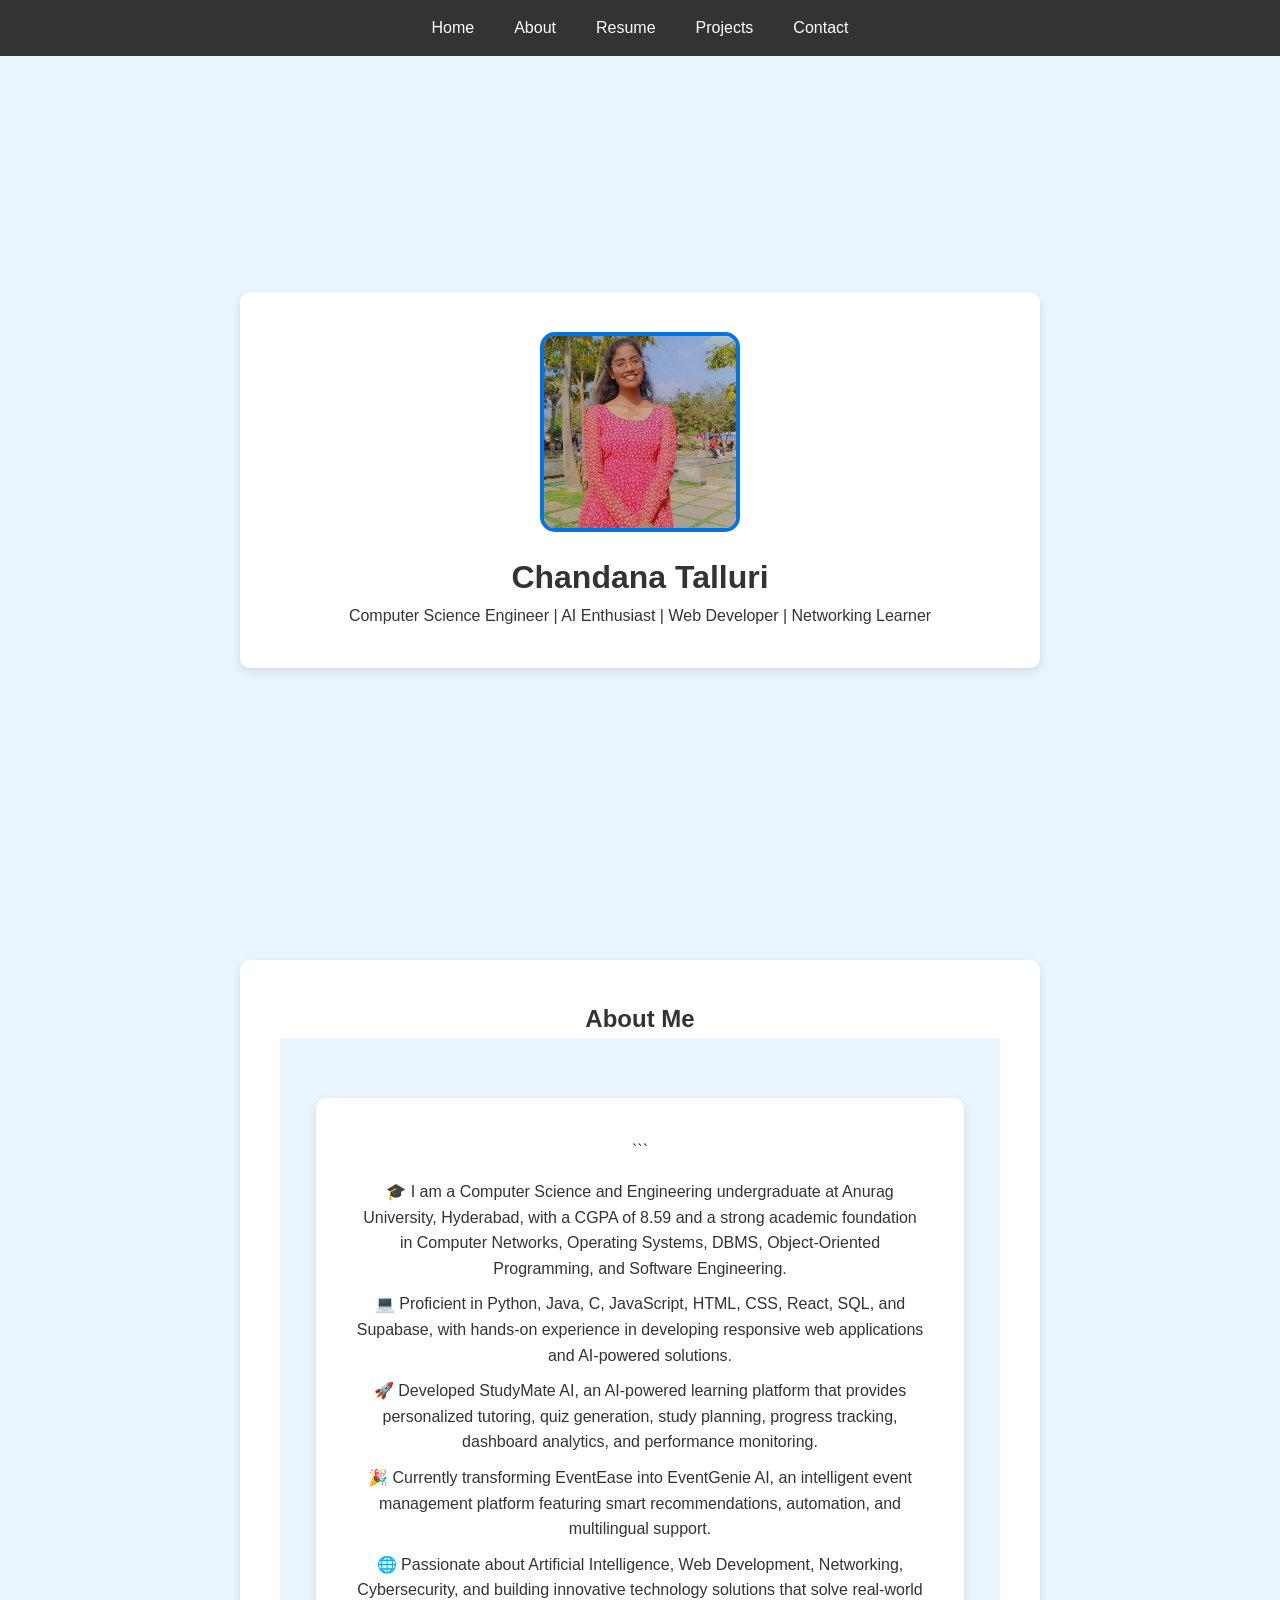
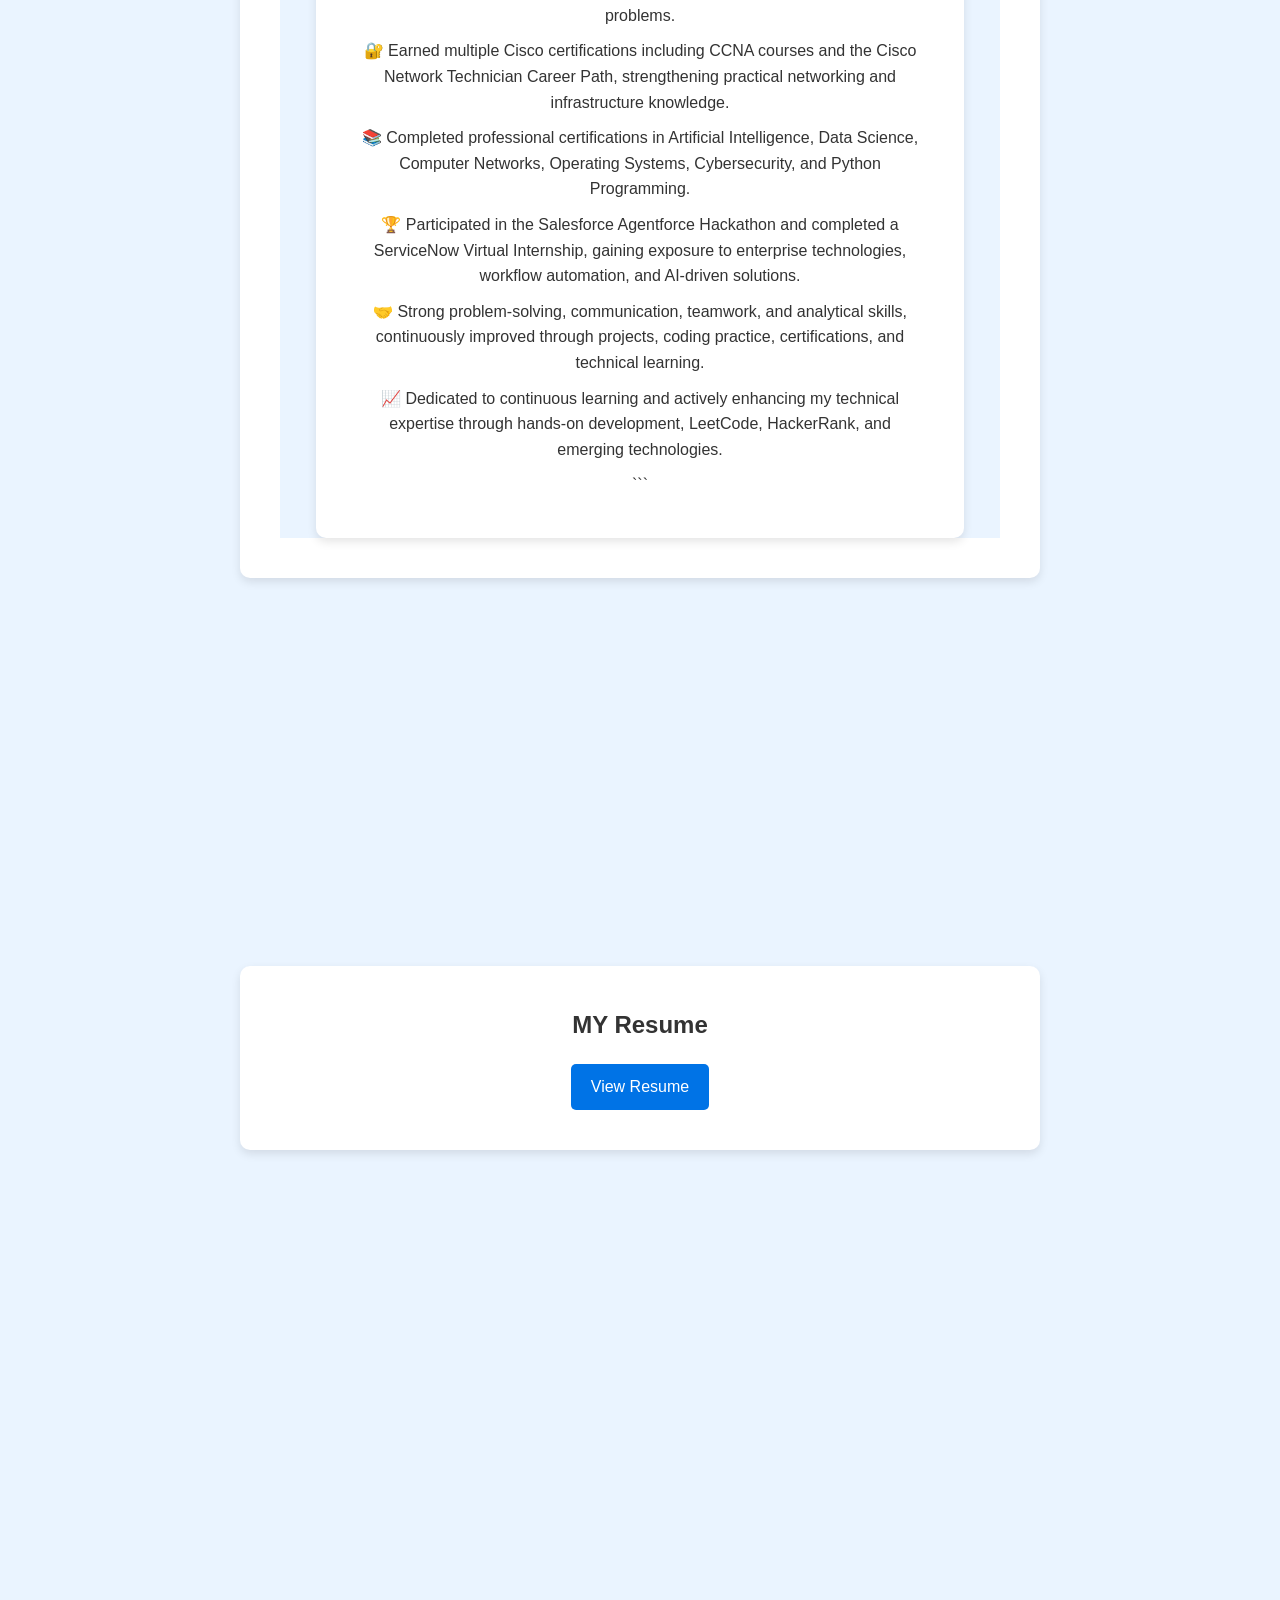
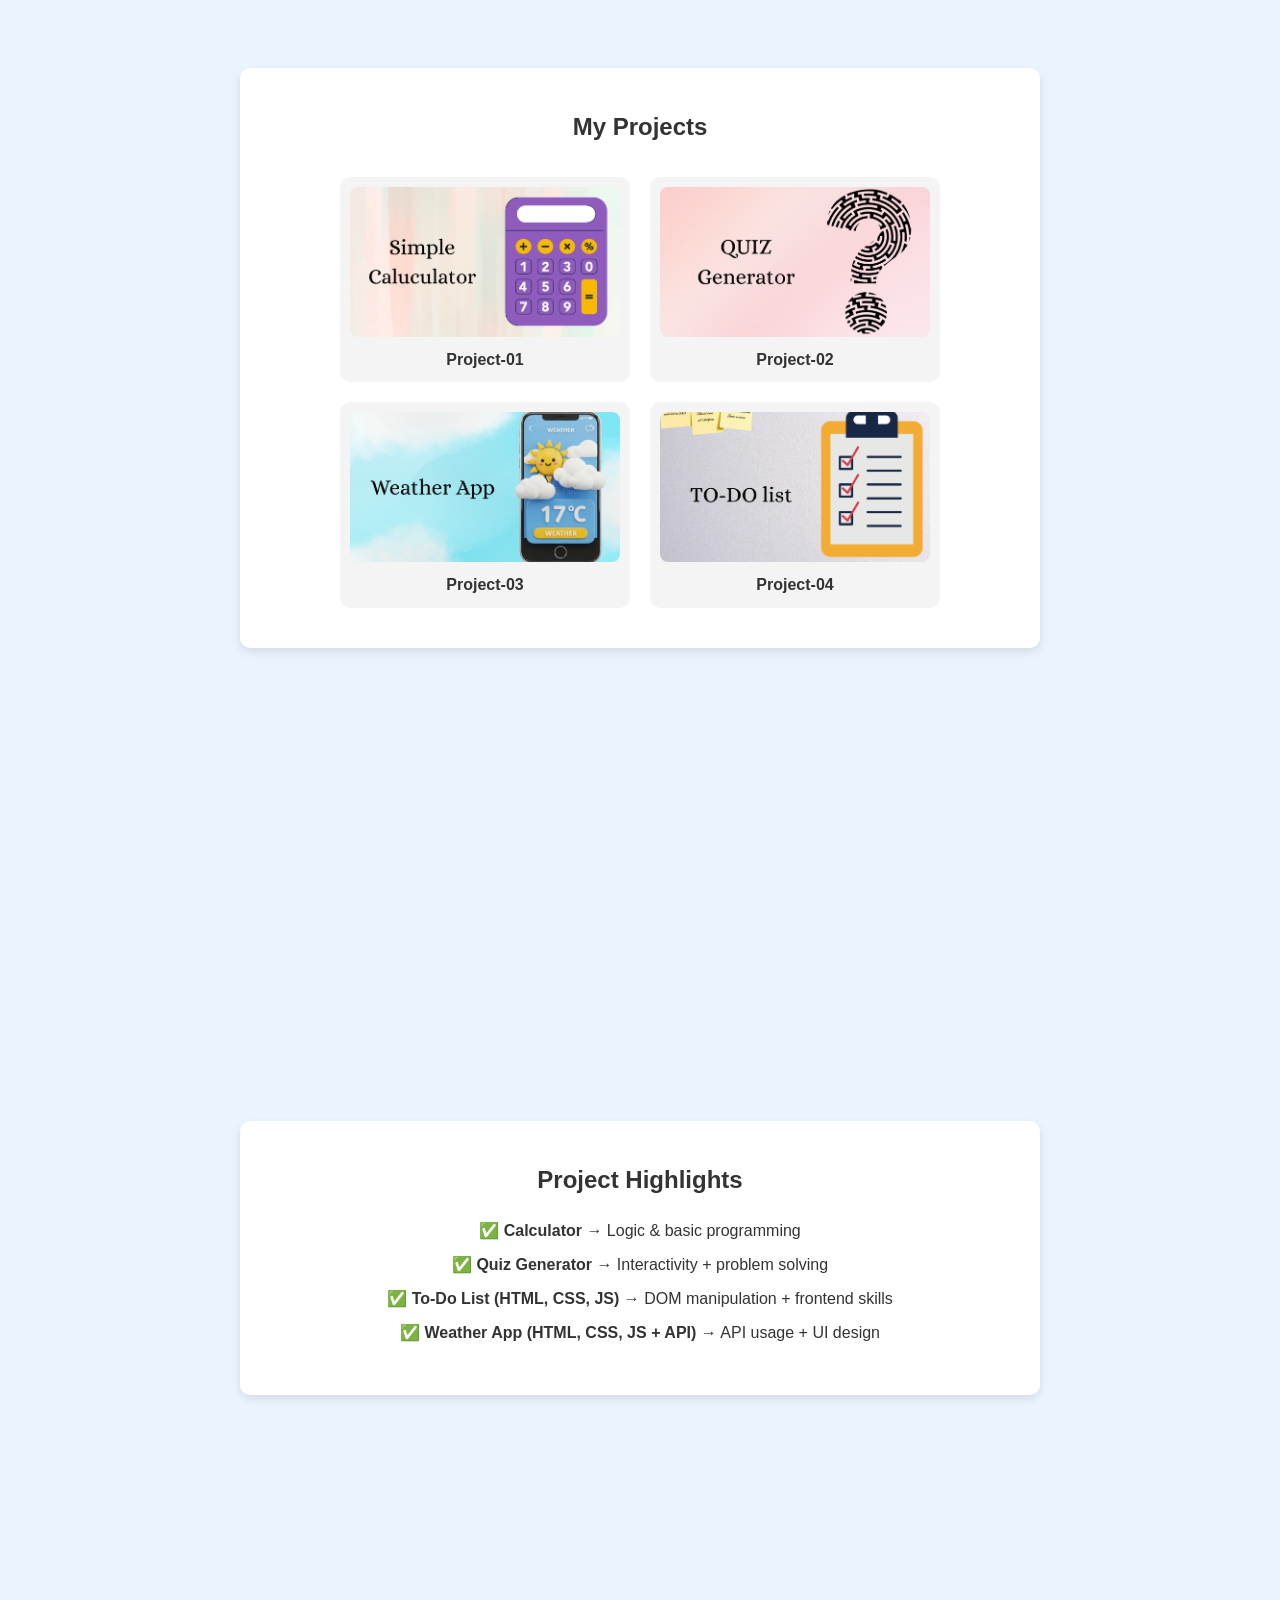
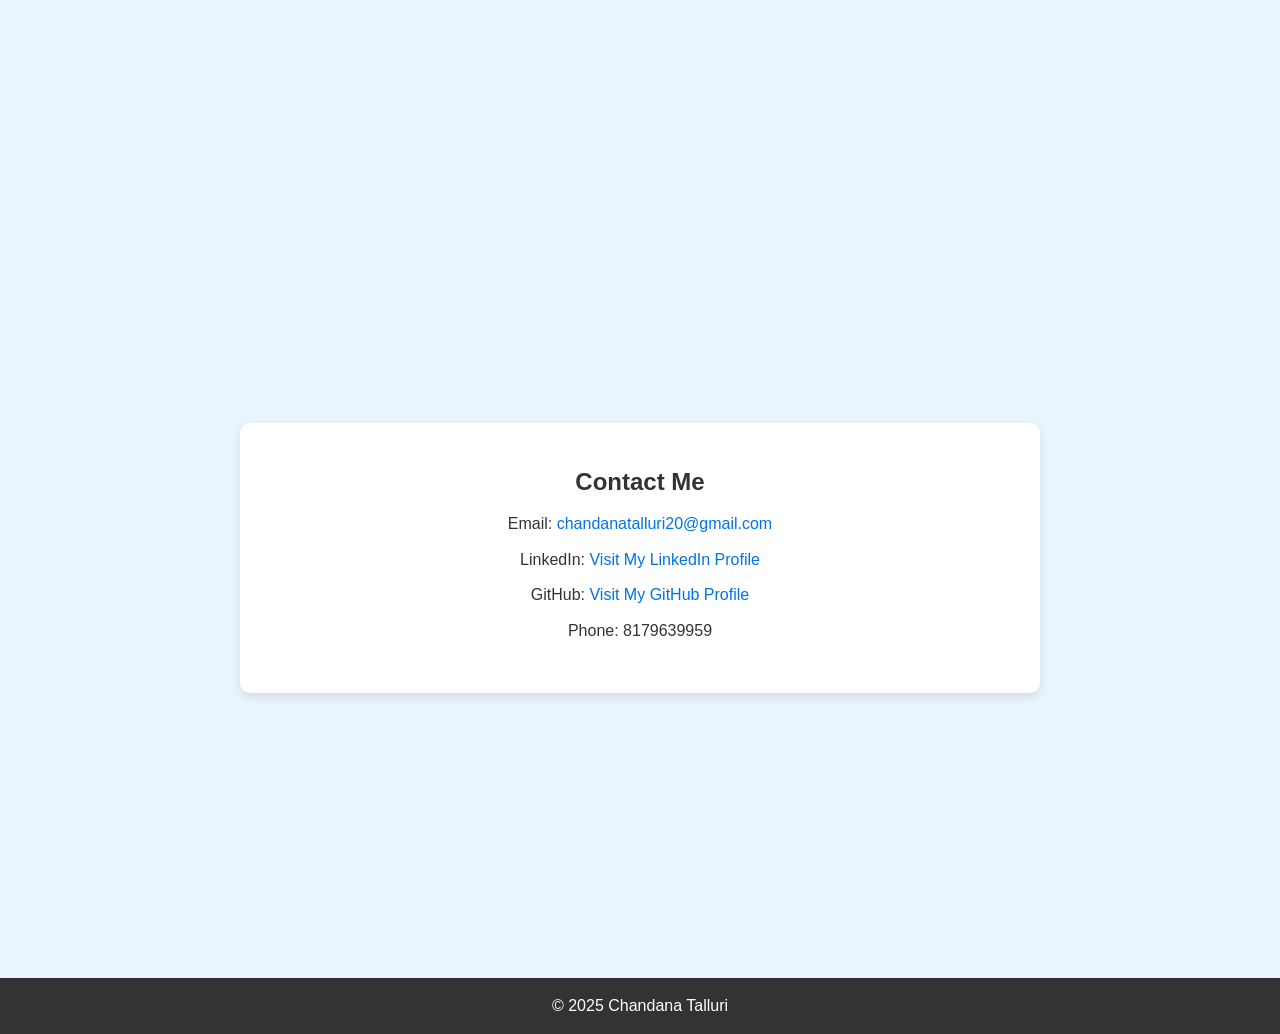
==== index.html @ d4fcab2a "Initial portfolio upload" ====
<!DOCTYPE html>
<html lang="en">
<head>
  <meta charset="UTF-8">
  <meta name="viewport" content="width=device-width, initial-scale=1.0">
  <title>Chandana Talluri - Portfolio</title>
  <link rel="stylesheet" href="style.css">
</head>
<body>

  <!-- NAVIGATION BAR -->
  <nav class="navbar">
    <ul>
      <li><a href="#home">Home</a></li>
      <li><a href="#about">About</a></li>
      <li><a href="#resume">Resume</a></li>
      <li><a href="#projects">Projects</a></li>
      <li><a href="#contact">Contact</a></li>
    </ul>
  </nav>

  <!-- HOME SECTION -->
  <section id="home" class="section home">
    <div class="content-box">
      <div class="photo-box">
        <img src="assets/my profile.jpeg" alt="Chandana Talluri">
      </div>
      <h1 class="name">Chandana Talluri</h1>

<p class="tagline">
Computer Science Engineer | AI Enthusiast | Web Developer | Networking Learner
</p>
    </div>
  </section>

  <!-- ABOUT SECTION -->
  <section id="about" class="section about">
    <div class="content-box">
      <h2>About Me</h2>
      <!-- ABOUT SECTION -->

<section id="about" class="section about">
  <div class="content-box">
    

```
<ul>
  <li>🎓 I am a Computer Science and Engineering undergraduate at Anurag University, Hyderabad, with a CGPA of 8.59 and a strong academic foundation in Computer Networks, Operating Systems, DBMS, Object-Oriented Programming, and Software Engineering.</li>

  <li>💻 Proficient in Python, Java, C, JavaScript, HTML, CSS, React, SQL, and Supabase, with hands-on experience in developing responsive web applications and AI-powered solutions.</li>

  <li>🚀 Developed StudyMate AI, an AI-powered learning platform that provides personalized tutoring, quiz generation, study planning, progress tracking, dashboard analytics, and performance monitoring.</li>

  <li>🎉 Currently transforming EventEase into EventGenie AI, an intelligent event management platform featuring smart recommendations, automation, and multilingual support.</li>

  <li>🌐 Passionate about Artificial Intelligence, Web Development, Networking, Cybersecurity, and building innovative technology solutions that solve real-world problems.</li>

  <li>🔐 Earned multiple Cisco certifications including CCNA courses and the Cisco Network Technician Career Path, strengthening practical networking and infrastructure knowledge.</li>

  <li>📚 Completed professional certifications in Artificial Intelligence, Data Science, Computer Networks, Operating Systems, Cybersecurity, and Python Programming.</li>

  <li>🏆 Participated in the Salesforce Agentforce Hackathon and completed a ServiceNow Virtual Internship, gaining exposure to enterprise technologies, workflow automation, and AI-driven solutions.</li>

  <li>🤝 Strong problem-solving, communication, teamwork, and analytical skills, continuously improved through projects, coding practice, certifications, and technical learning.</li>

  <li>📈 Dedicated to continuous learning and actively enhancing my technical expertise through hands-on development, LeetCode, HackerRank, and emerging technologies.</li>
</ul>
```

  </div>
</section>

    </div>
  </section>

  <!-- RESUME SECTION -->
  <section id="resume" class="section resume">
    <div class="content-box">
      <h2> MY Resume</h2>
      <a href="/Talluri_Chandana_Resume.pdf.pdf" class="resume-btn" target="_blank">View Resume</a>
    </div>
  </section>

<section id="projects" class="section projects">
  <div class="content-box">
    <h2>My Projects</h2> <!-- Added heading --> 
<div class="project-grid">
  <a href="/project 1/" class="project-box" target="_blank">
    <img src="assets/SIMPLE Caluculator (1).png" alt="Project 1">
    <span class="project-title">Project-01</span>
  </a>

  <a href="/project2/quiz.html" class="project-box" target="_blank">
    <img src="assets/QUIZ Generator (1).png" alt="Project 2">
    <span class="project-title">Project-02</span>
  </a>

  <a href="/project 3/" class="project-box" target="_blank">
    <img src="assets/Weather App (1).png" alt="Project 3">
    <span class="project-title">Project-03</span>
  </a>

  <a href="/project 4/" class="project-box" target="_blank">
    <img src="assets/to do app 1.png" alt="Project 4">
    <span class="project-title">Project-04</span>
  </a>
</div>
  </div>
</section>

<!-- PROJECTS INFO / HIGHLIGHTS SECTION -->
<section id="projects-info" class="section projects-info">
  <div class="content-box">
    <h2>Project Highlights</h2>
    <ul class="projects-info-list">
      <li>✅ <strong>Calculator</strong> → Logic & basic programming</li>
      <li>✅ <strong>Quiz Generator</strong> → Interactivity + problem solving</li>
      <li>✅ <strong>To-Do List (HTML, CSS, JS)</strong> → DOM manipulation + frontend skills</li>
      <li>✅ <strong>Weather App (HTML, CSS, JS + API)</strong> → API usage + UI design</li>
    </ul>
  </div>
</section>

  <!-- CONTACT SECTION -->
  <section id="contact" class="section contact">
    <div class="content-box">
      <h2>Contact Me</h2>
      <p>Email: <a href="mailto:chandanatalluri20@gmail.com">chandanatalluri20@gmail.com</a></p>
      <p>
LinkedIn:
<a href="https://www.linkedin.com/in/talluri-chandana-0905ba314" target="_blank">
Visit My LinkedIn Profile
</a>
</p>

<p>
GitHub:
<a href="https://github.com/chandanatalluri20-blip" target="_blank">
Visit My GitHub Profile
</a>
</p>
<p>Phone: 8179639959</p>
    </div>
  </section>

  <!-- FOOTER -->
  <footer class="footer">
    <p>&copy; 2025 Chandana Talluri</p>
  </footer>

</body>
</html>
---- style.css ----
/* General reset */
* {
  margin: 0;
  padding: 0;
  box-sizing: border-box;
}

body {
  font-family: Arial, sans-serif;
  line-height: 1.6;
  background-color: #eaf4ff;
  color: #333;
  scroll-behavior: smooth;
}

/* NAVIGATION BAR */
.navbar {
  position: fixed;
  top: 0;
  width: 100%;
  background: #333;
  z-index: 1000;
}

.navbar ul {
  list-style: none;
  display: flex;
  justify-content: center;
}

.navbar li {
  margin: 0;
}

.navbar a {
  display: block;
  padding: 15px 20px;
  text-decoration: none;
  color: white;
}

.navbar a:hover {
  background: #0073e6;
}

/* SECTIONS */
.section {
  min-height: 100vh;
  display: flex;
  justify-content: center;
  align-items: center;
  padding-top: 60px;
  background: #eaf4ff;
}

/* Content boxes for each section */
.content-box {
  background: white;
  padding: 40px;
  border-radius: 10px;
  box-shadow: 0 4px 10px rgba(0,0,0,0.1);
  text-align: center;
  max-width: 800px;
  width: 90%;
  margin: 0 auto;
}

/* HOME */
.home {
  background: #eaf4ff;
}

.photo-box {
  width: 200px;
  height: 200px;
  overflow: hidden;
  border-radius: 15px;
  border: 4px solid #0073e6;
  margin: 0 auto 20px auto;
}

.photo-box img {
  width: 100%;
  height: 100%;
  object-fit: cover;
}

.name {
  font-size: 2em;
  font-weight: bold;
}

/* ABOUT */
.about ul {
  list-style: none;
  margin-top: 15px;
}

.about li {
  margin: 10px 0;
}

/* RESUME */
.resume-btn {
  display: inline-block;
  padding: 10px 20px;
  background: #0073e6;
  color: white;
  text-decoration: none;
  border-radius: 5px;
  margin-top: 20px;
}

.resume-btn:hover {
  background: #005bb5;
}

/* PROJECTS */
.project-grid {
  display: grid;
  grid-template-columns: repeat(2, 1fr);
  gap: 20px;
  width: 100%;
  max-width: 600px;
  margin: 30px auto 0 auto;
}

.project-box {
  display: flex;
  flex-direction: column;
  align-items: center;
  justify-content: center;
  text-decoration: none;
  background: #f4f4f4;
  border-radius: 10px;
  padding: 10px;
  transition: transform 0.2s;
}

.project-box:hover {
  transform: translateY(-5px);
}

.project-box img {
  width: 100%;
  height: 150px;
  object-fit: cover;
  border-radius: 8px;
  margin-bottom: 10px;
}

.project-title {
  font-size: 16px;
  color: #333;
  font-weight: bold;
  text-align: center;
}

.projects-info {
  background: #eaf4ff;
}

.projects-info-list {
  list-style: none;
  padding: 0;
  margin-top: 20px;
  text-align: center;
}

.projects-info-list li {
  margin: 10px 0;
  font-size: 16px;
  line-height: 1.5;
}

/* CONTACT */
.contact p {
  margin: 10px 0;
}

.contact a {
  color: #0073e6;
  text-decoration: none;
}

.contact a:hover {
  text-decoration: underline;
}

/* FOOTER */
.footer {
  background: #333;
  color: white;
  text-align: center;
  padding: 15px 0;
}
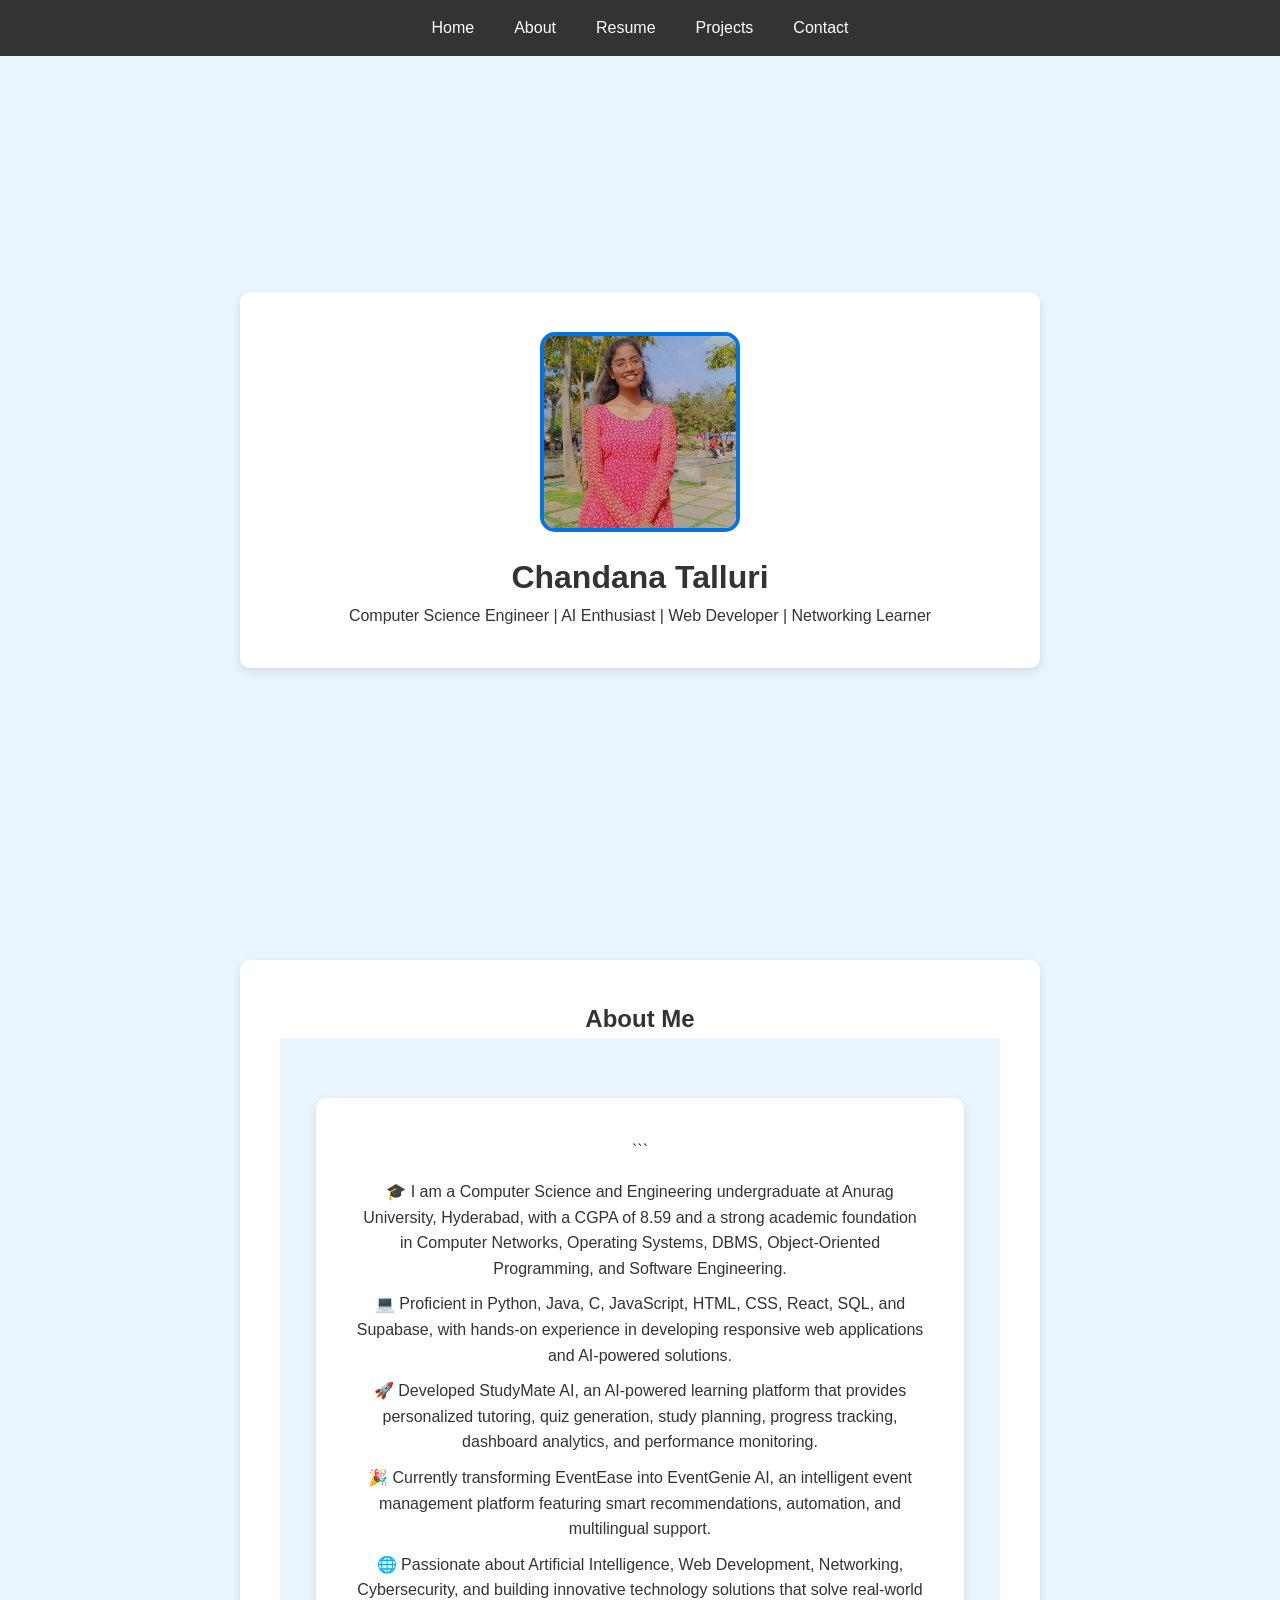
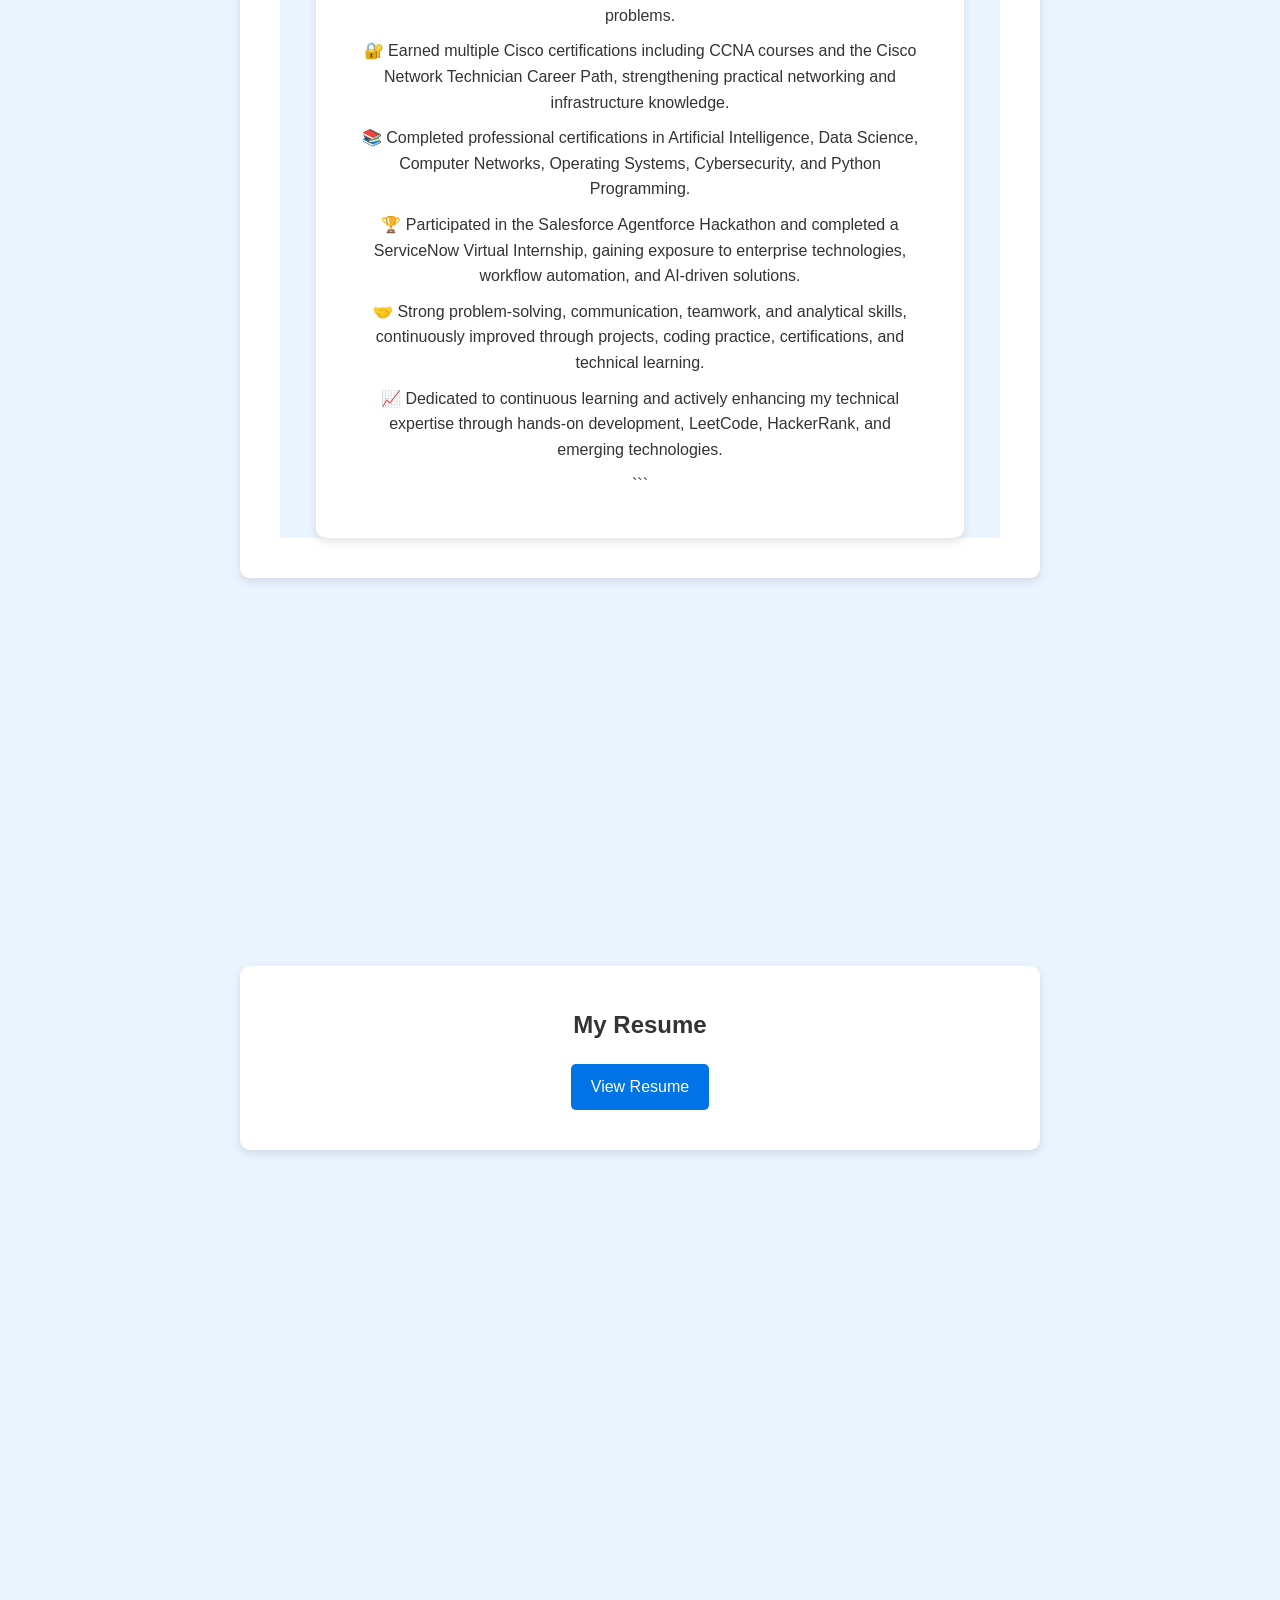
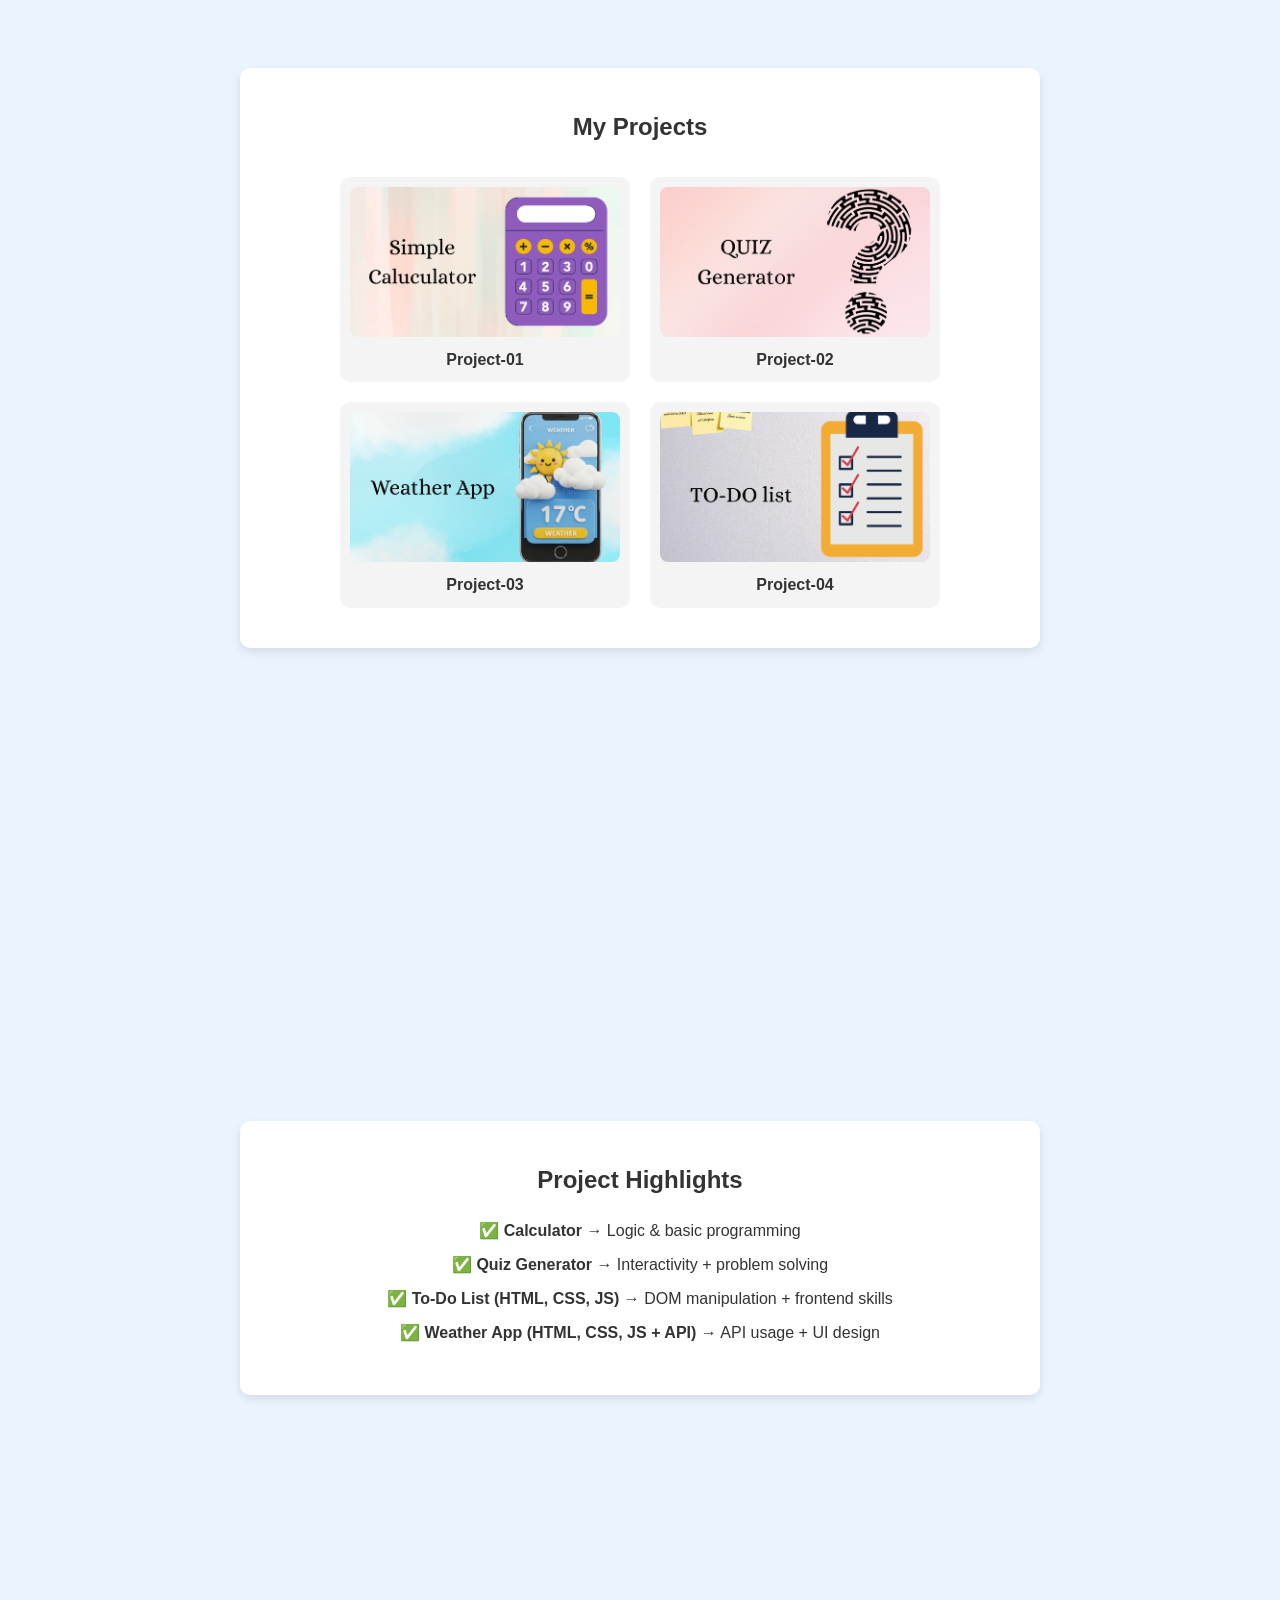
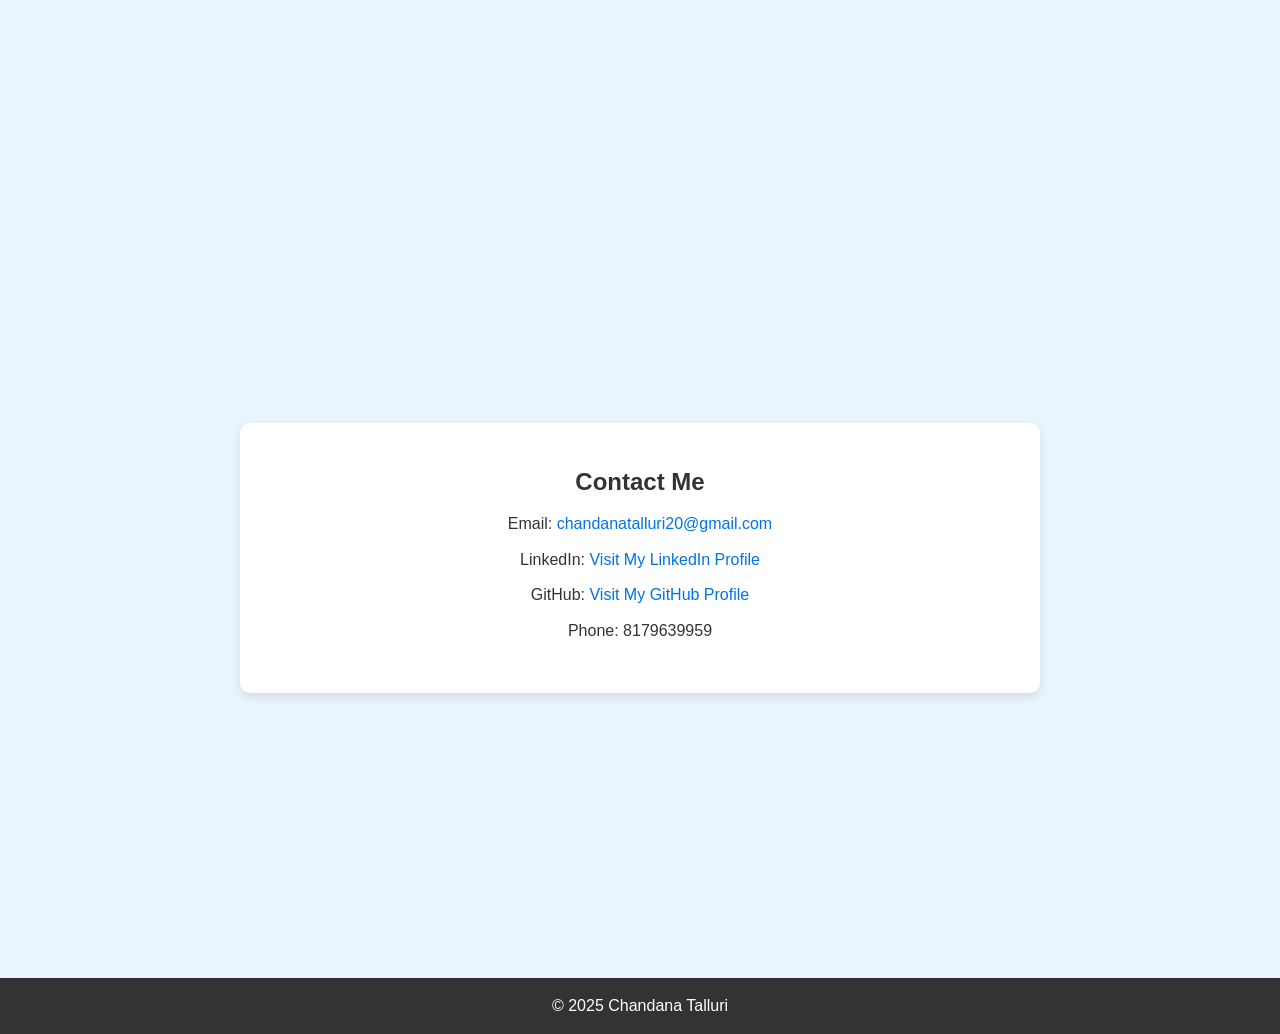
==== commit 19310628: "Fixed resume link" ====
--- a/index.html
+++ b/index.html
@@ -75,11 +75,15 @@
 
   <!-- RESUME SECTION -->
   <section id="resume" class="section resume">
-    <div class="content-box">
-      <h2> MY Resume</h2>
-      <a href="/Talluri_Chandana_Resume.pdf.pdf" class="resume-btn" target="_blank">View Resume</a>
-    </div>
-  </section>
+  <div class="content-box">
+    <h2>My Resume</h2>
+    <a href="assets/Talluri_Chandana_Resume.pdf.pdf"
+       class="resume-btn"
+       target="_blank">
+       View Resume
+    </a>
+  </div>
+</section>
 
 <section id="projects" class="section projects">
   <div class="content-box">
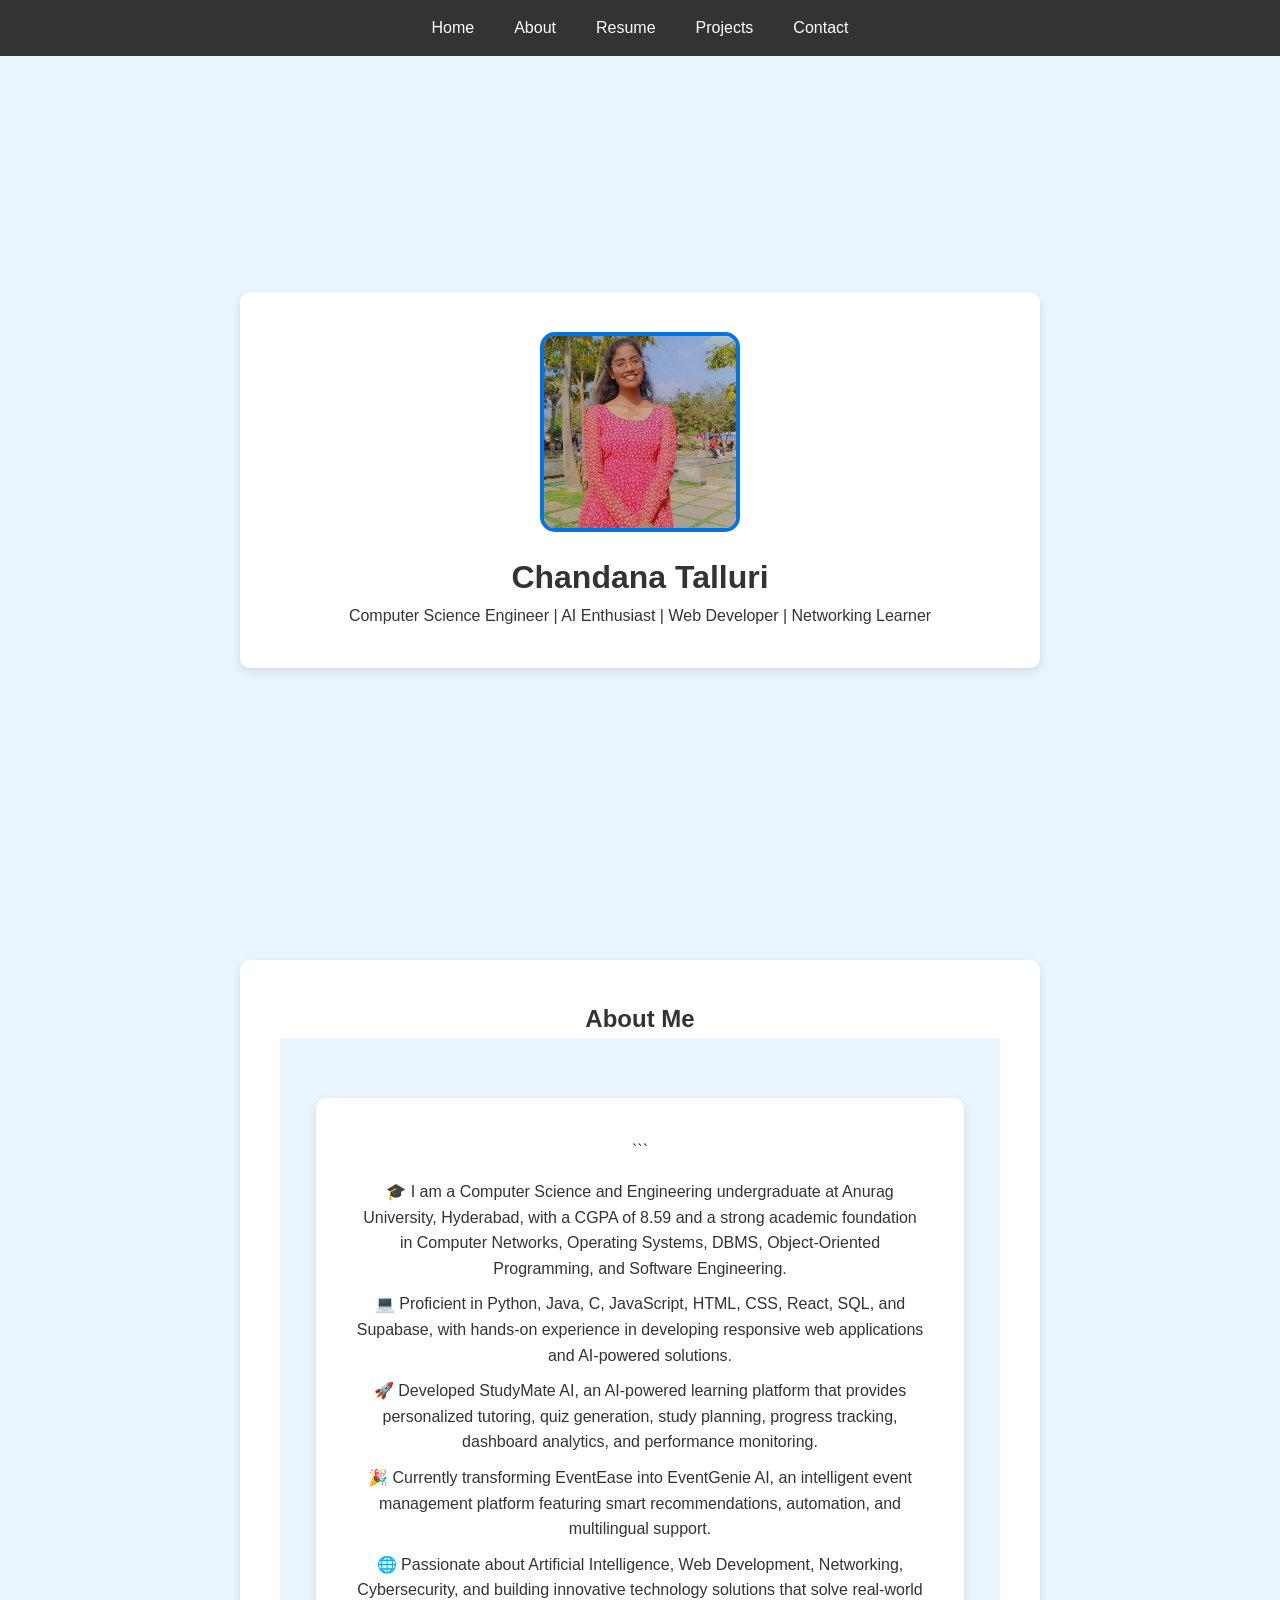
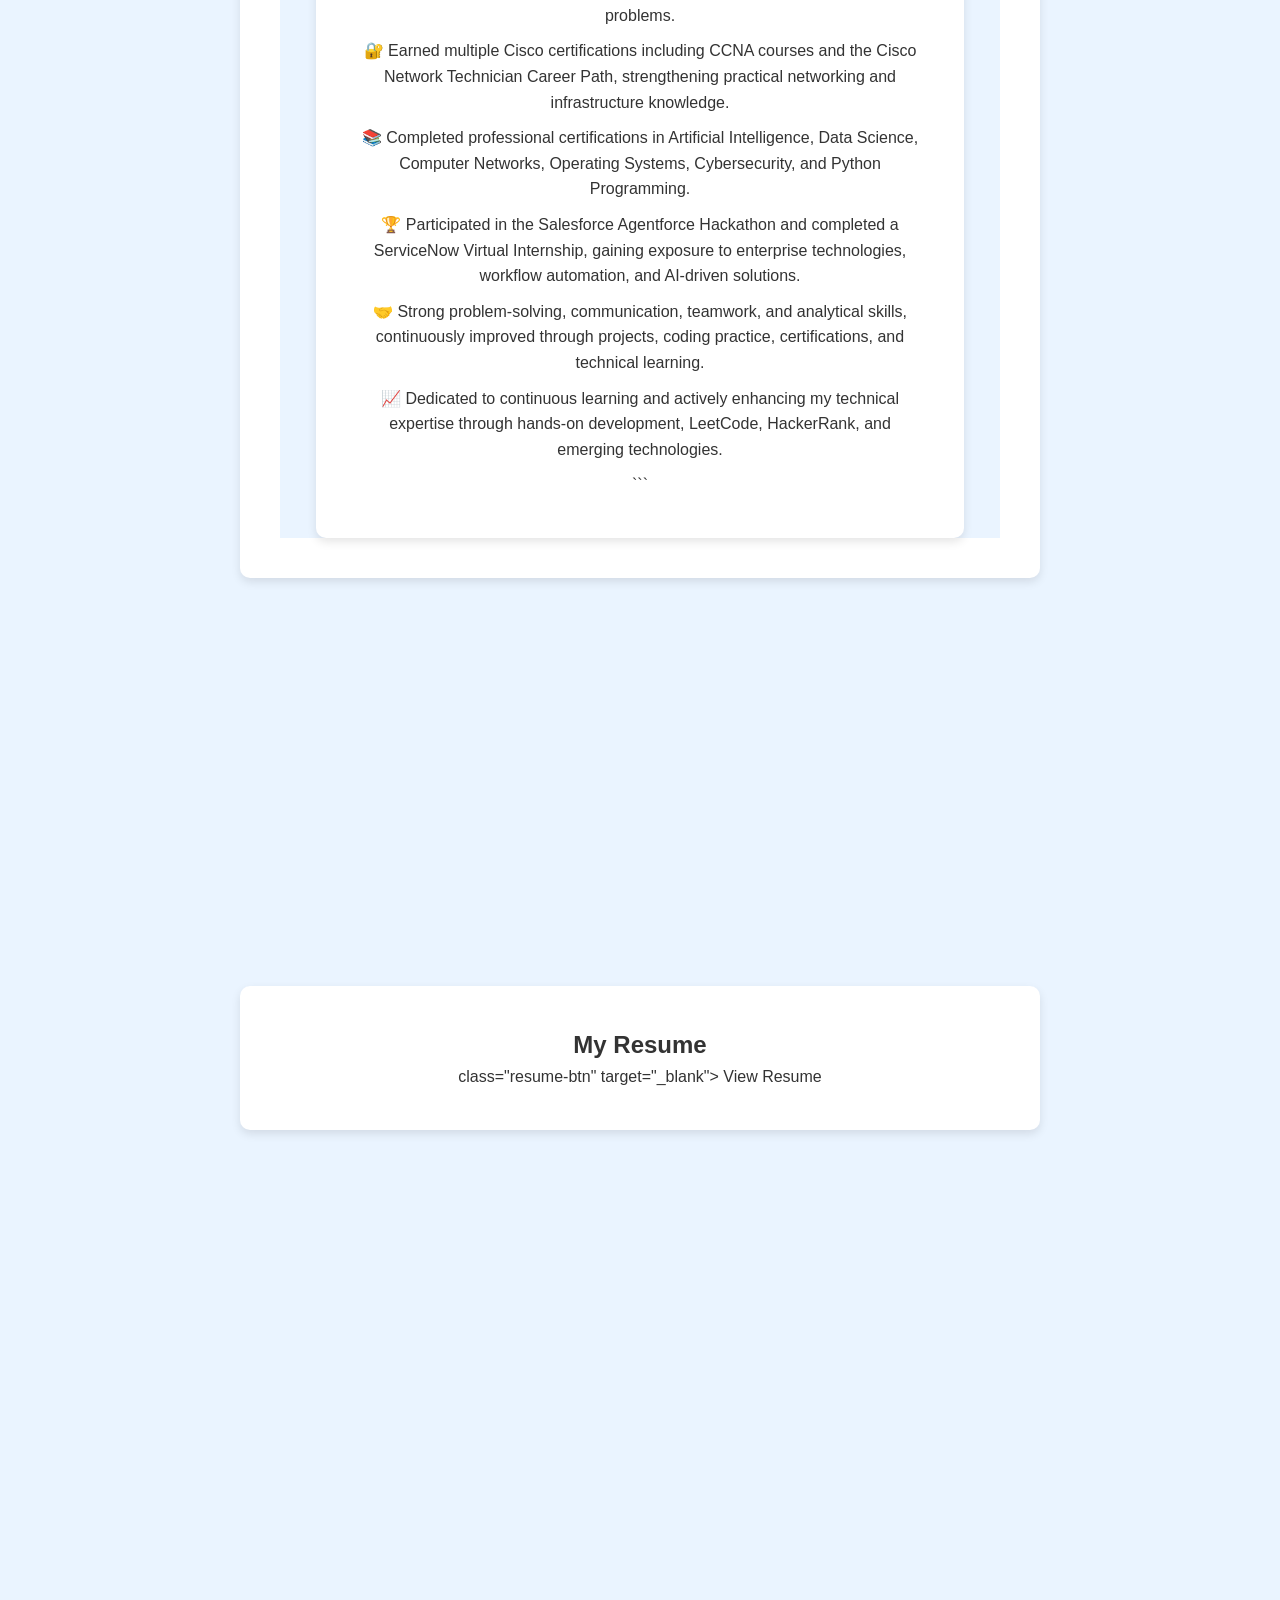
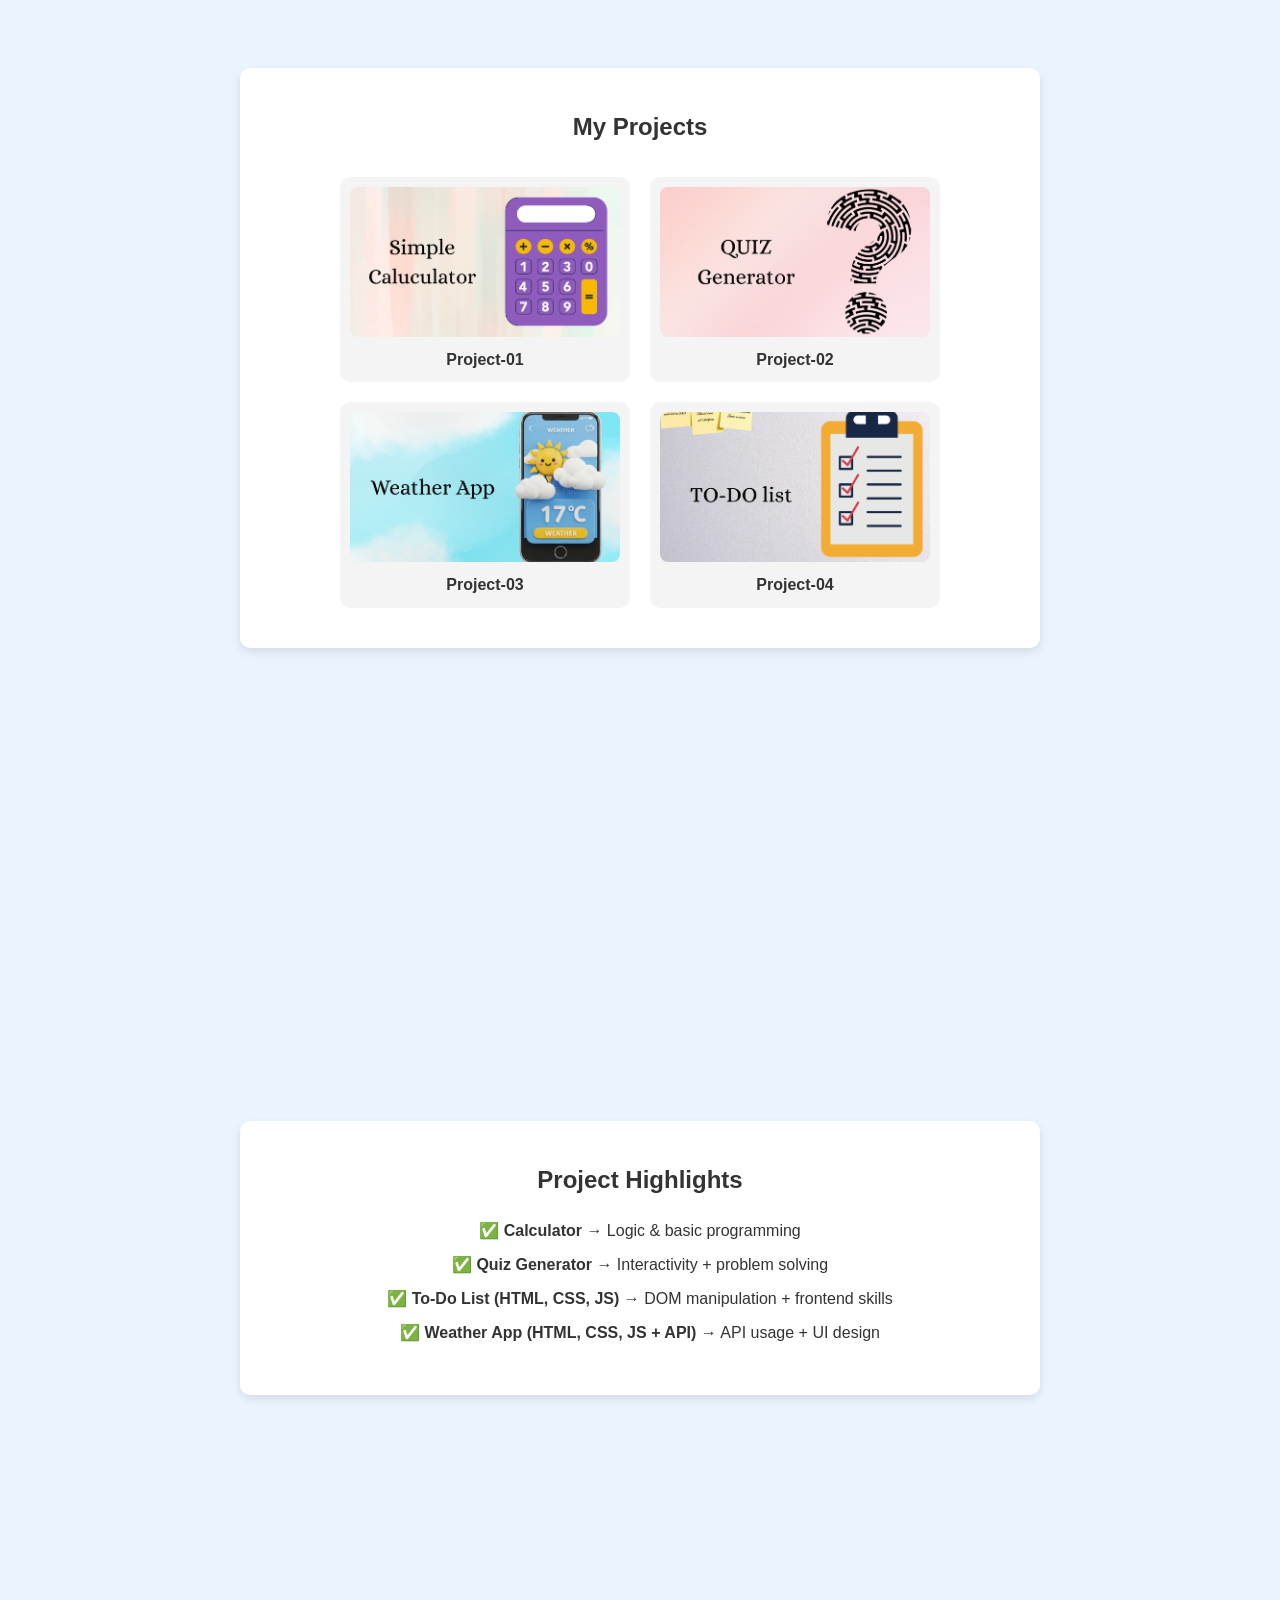
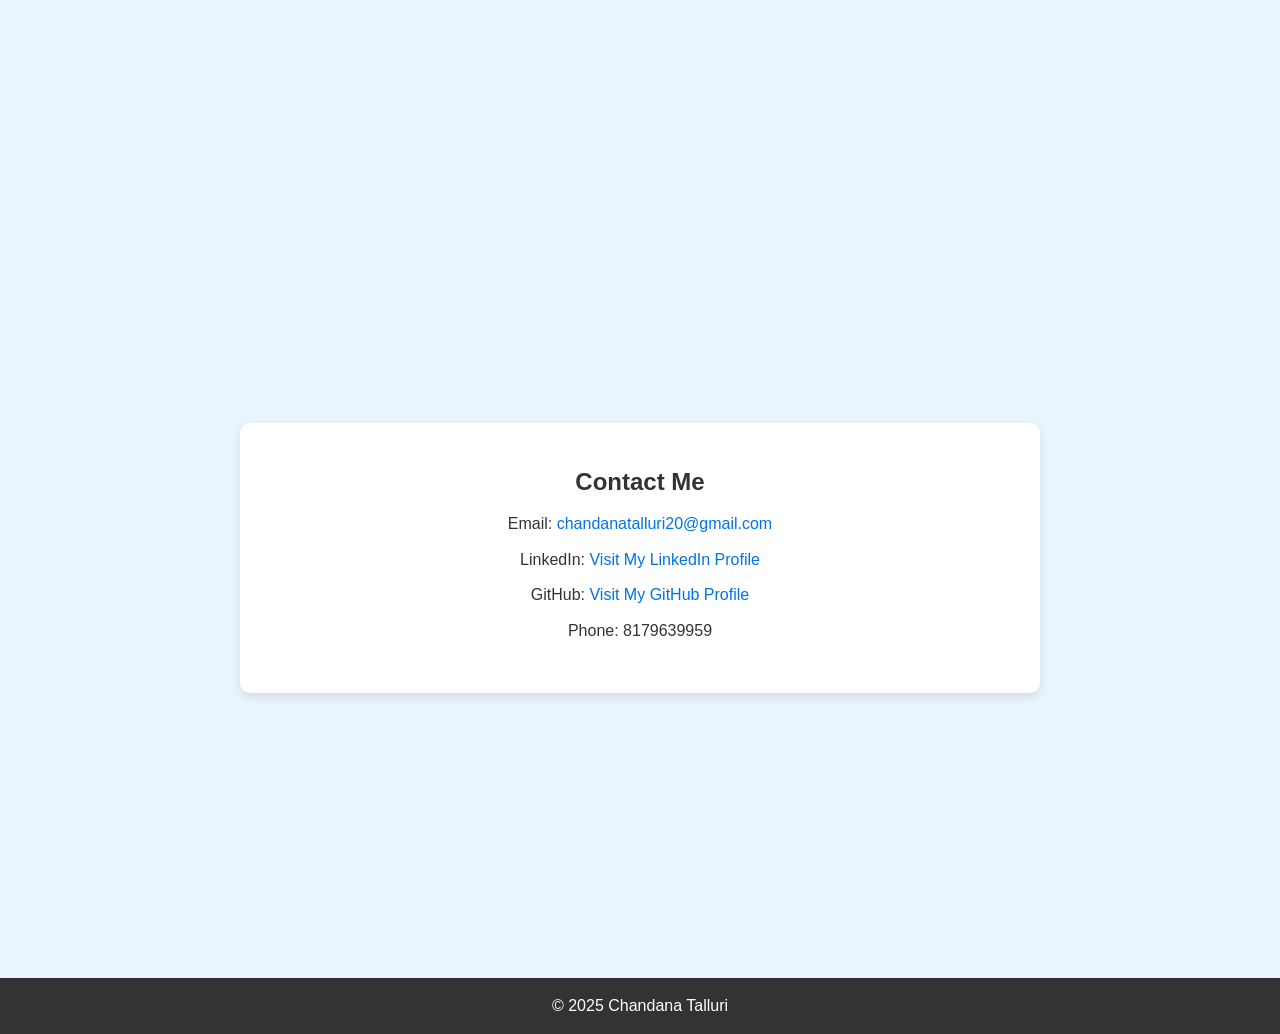
==== commit de0a0dfa: "Fixed resume link" ====
--- a/index.html
+++ b/index.html
@@ -77,7 +77,7 @@
   <section id="resume" class="section resume">
   <div class="content-box">
     <h2>My Resume</h2>
-    <a href="assets/Talluri_Chandana_Resume.pdf.pdf"
+   <a href="assets/Talluri_Chandana_Resume.pdf" target="_blank"></a>
        class="resume-btn"
        target="_blank">
        View Resume
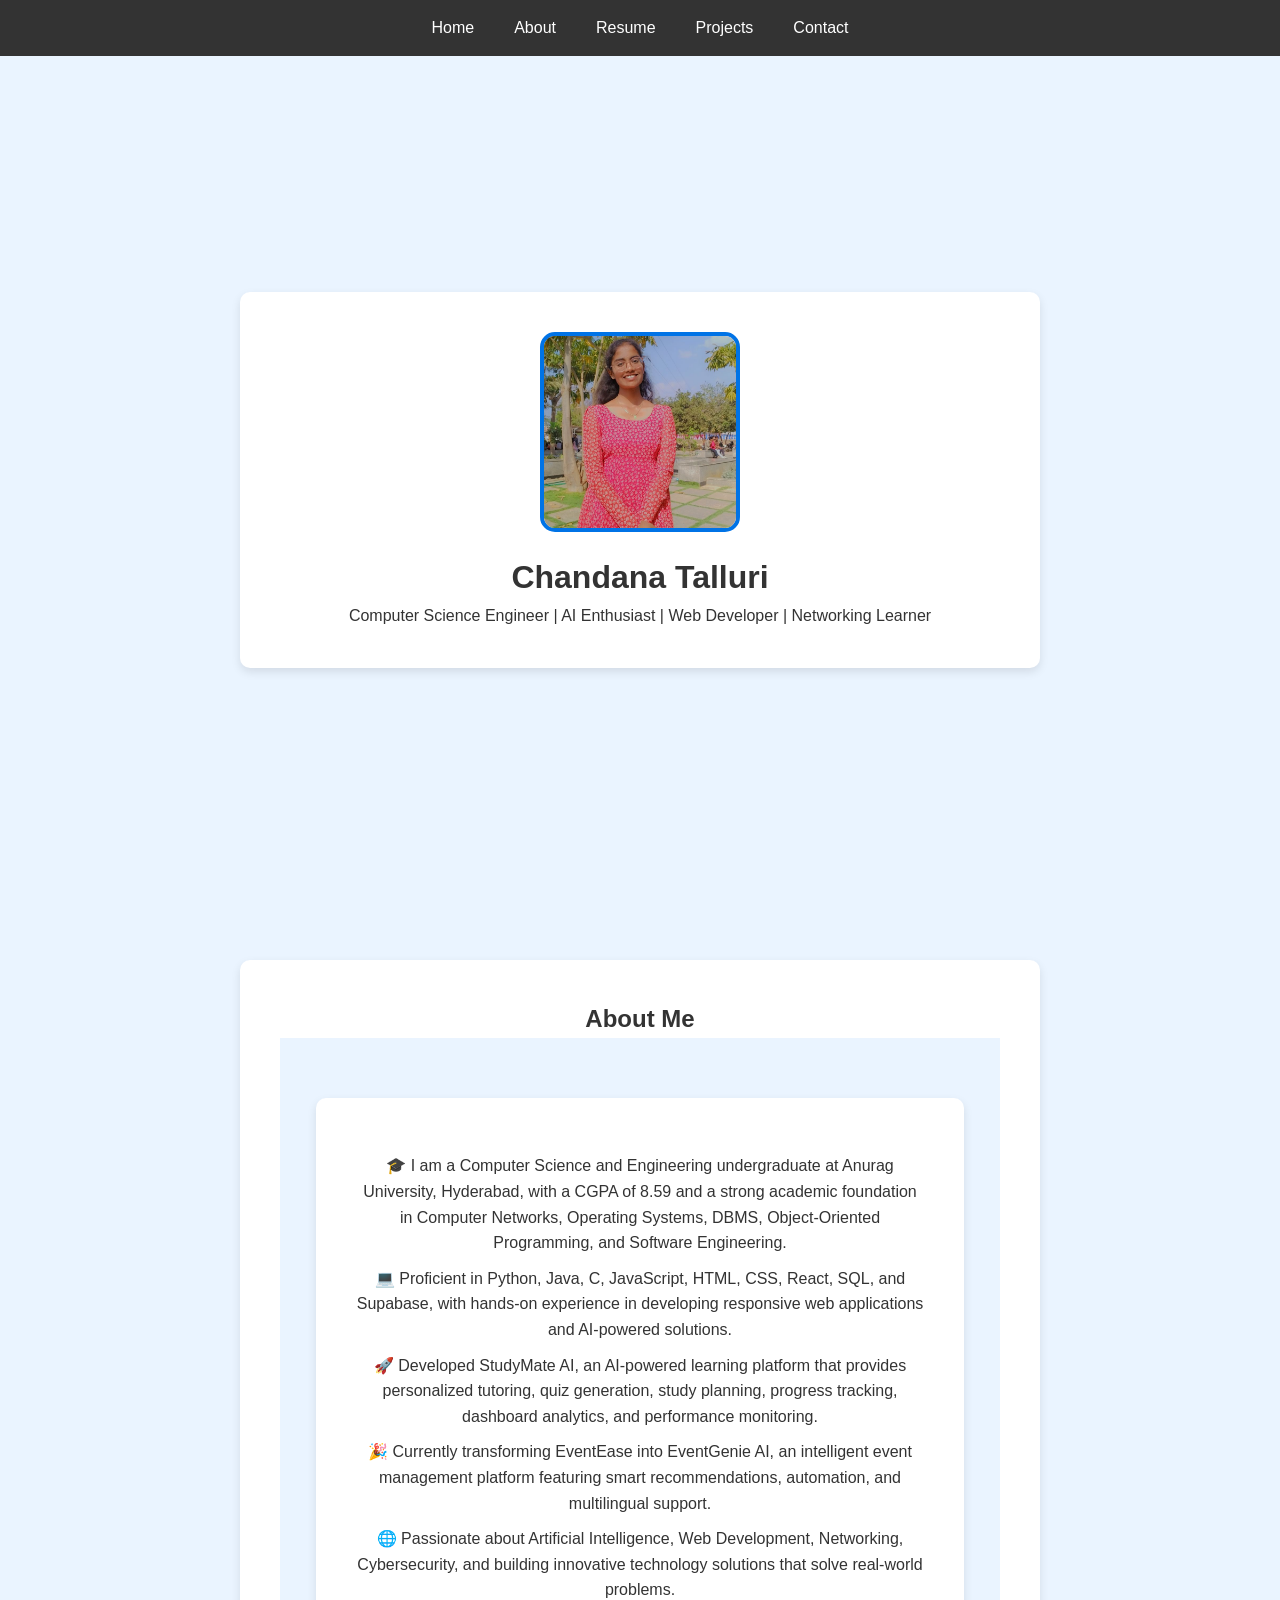
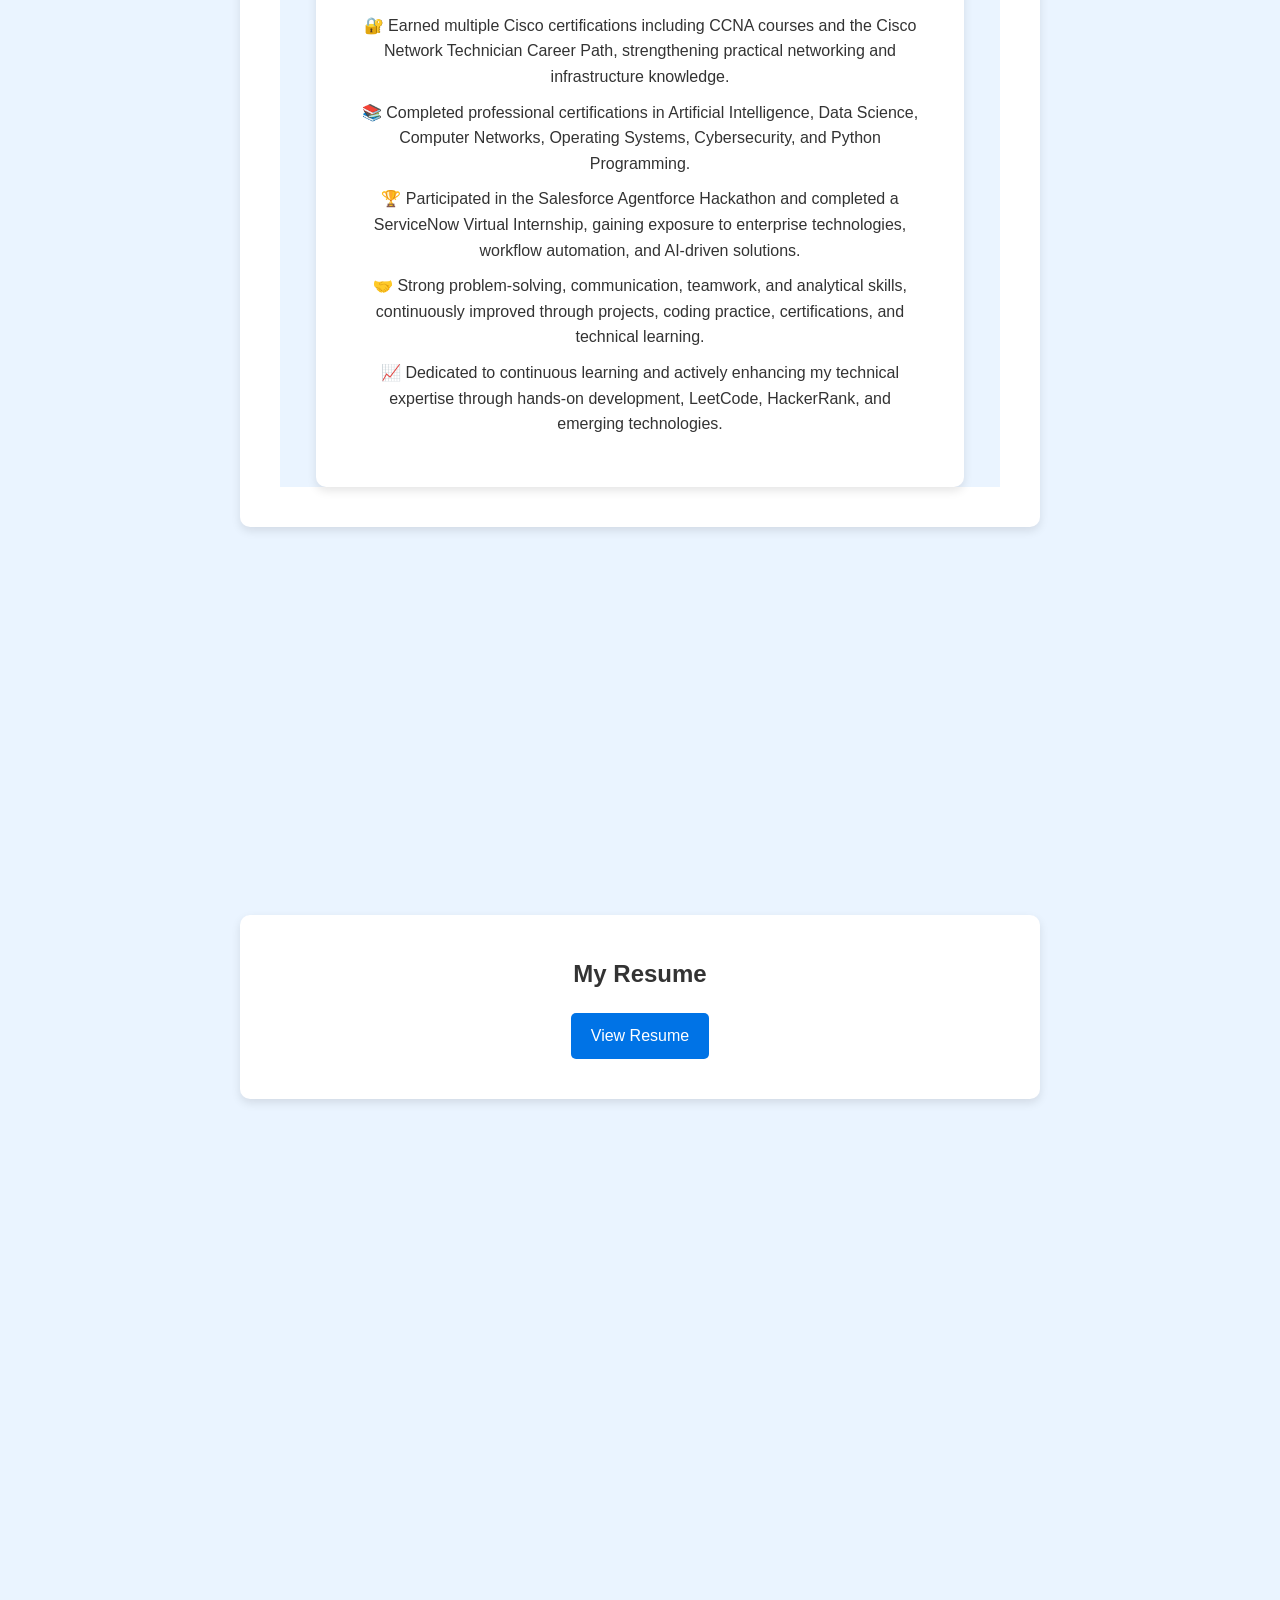
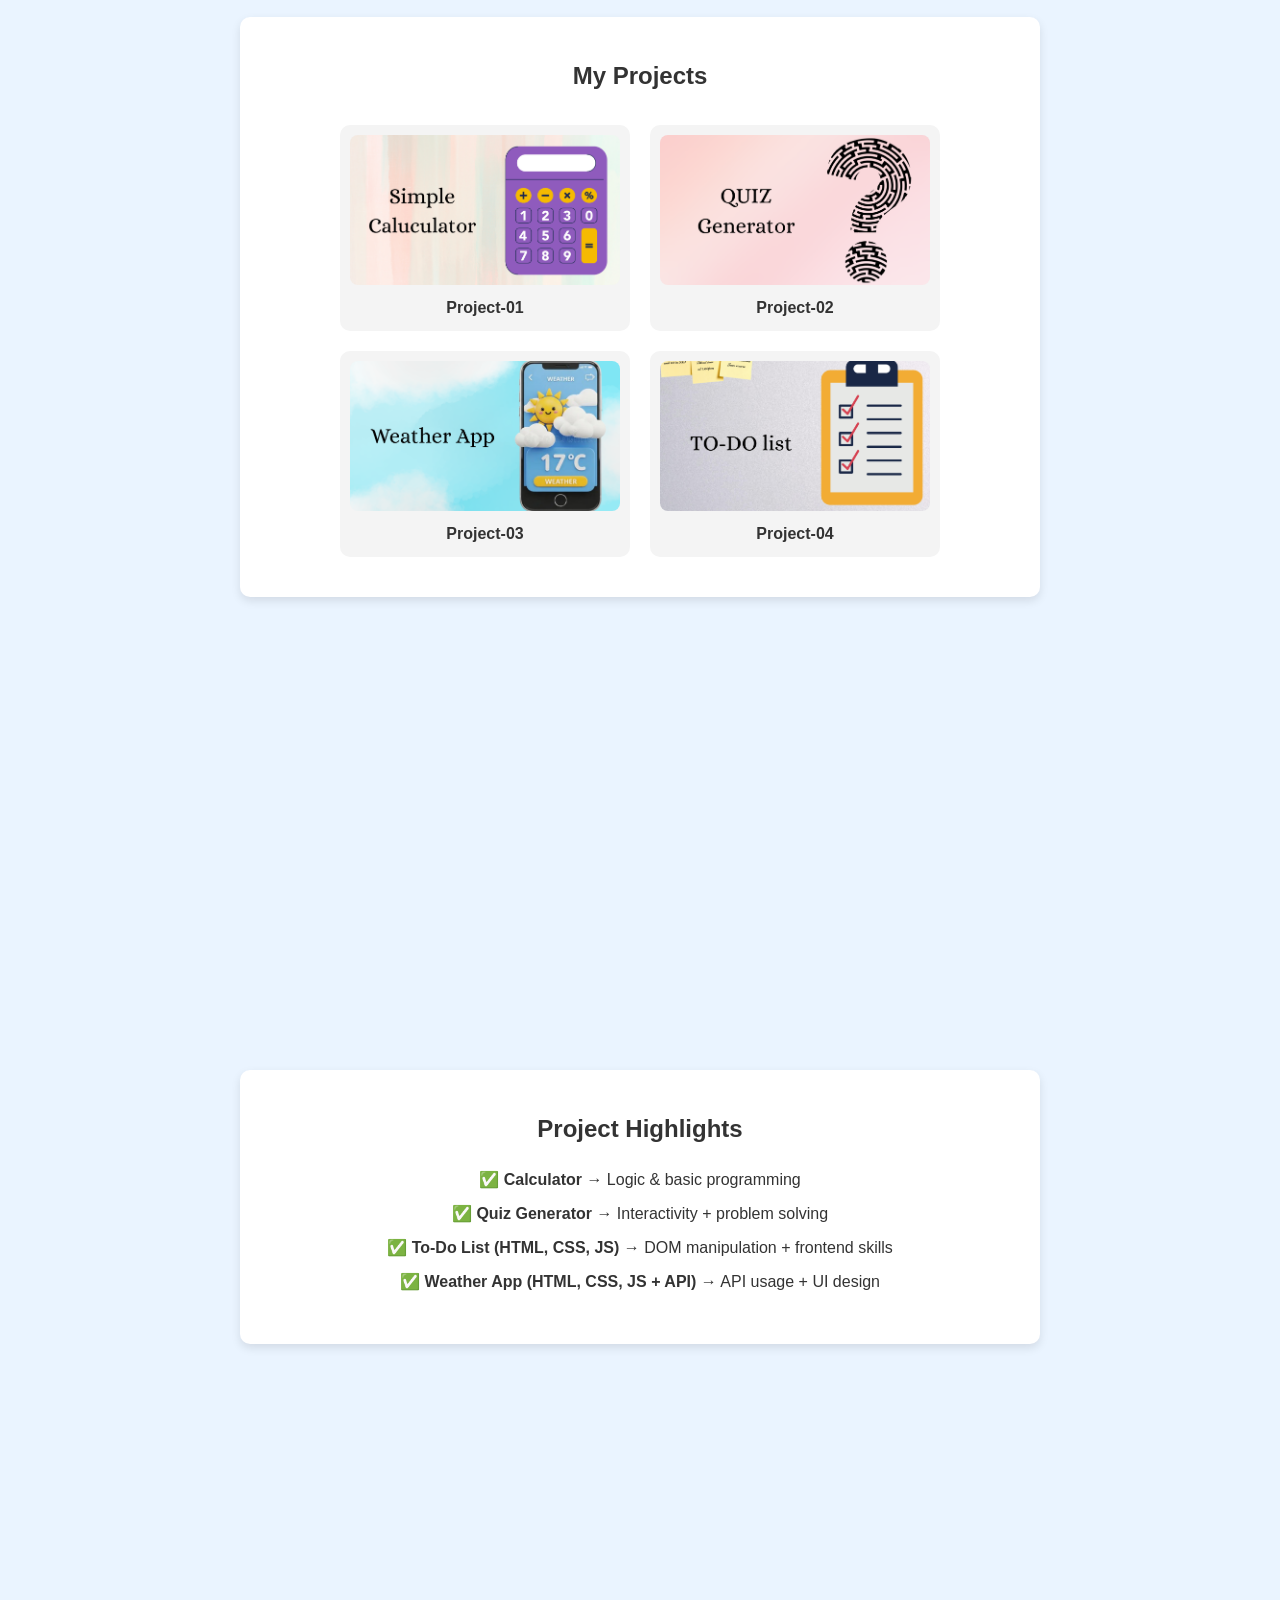
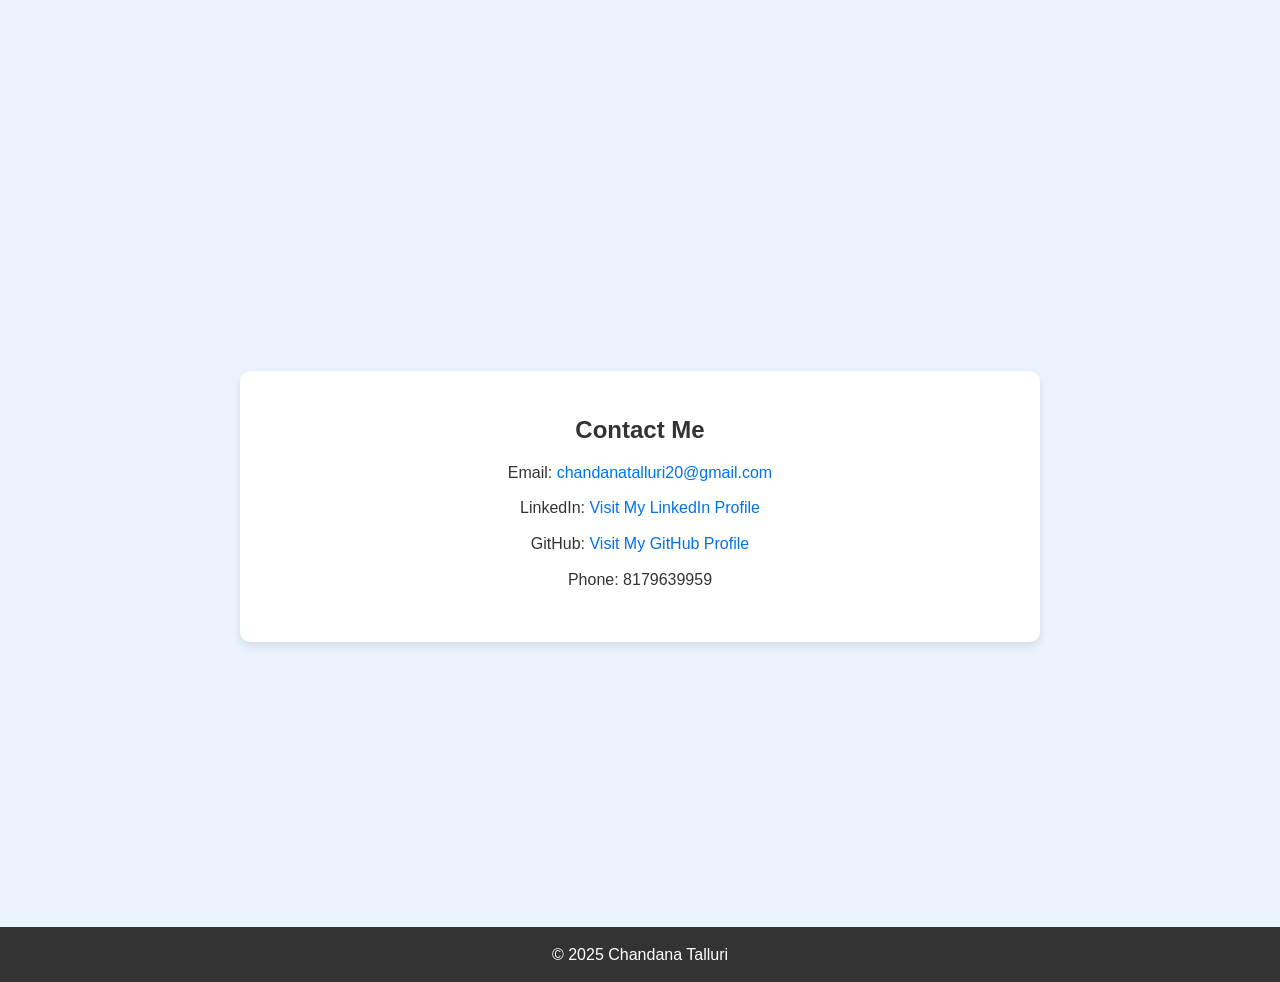
==== commit 3bb01048: "Fixed resume and project links" ====
--- a/index.html
+++ b/index.html
@@ -43,7 +43,7 @@
   <div class="content-box">
     
 
-```
+
 <ul>
   <li>🎓 I am a Computer Science and Engineering undergraduate at Anurag University, Hyderabad, with a CGPA of 8.59 and a strong academic foundation in Computer Networks, Operating Systems, DBMS, Object-Oriented Programming, and Software Engineering.</li>
 
@@ -65,7 +65,7 @@
 
   <li>📈 Dedicated to continuous learning and actively enhancing my technical expertise through hands-on development, LeetCode, HackerRank, and emerging technologies.</li>
 </ul>
-```
+
 
   </div>
 </section>
@@ -77,11 +77,13 @@
   <section id="resume" class="section resume">
   <div class="content-box">
     <h2>My Resume</h2>
-   <a href="assets/Talluri_Chandana_Resume.pdf" target="_blank"></a>
+
+    <a href="assets/Talluri_Chandana_Resume.pdf.pdf"
        class="resume-btn"
        target="_blank">
        View Resume
     </a>
+
   </div>
 </section>
 
@@ -89,22 +91,22 @@
   <div class="content-box">
     <h2>My Projects</h2> <!-- Added heading --> 
 <div class="project-grid">
-  <a href="/project 1/" class="project-box" target="_blank">
+  <a href="project 1/" class="project-box" target="_blank">
     <img src="assets/SIMPLE Caluculator (1).png" alt="Project 1">
     <span class="project-title">Project-01</span>
   </a>
 
-  <a href="/project2/quiz.html" class="project-box" target="_blank">
+  <a href="project2/quiz.html" class="project-box" target="_blank">
     <img src="assets/QUIZ Generator (1).png" alt="Project 2">
     <span class="project-title">Project-02</span>
   </a>
 
-  <a href="/project 3/" class="project-box" target="_blank">
+  <a href="project 3/" class="project-box" target="_blank">
     <img src="assets/Weather App (1).png" alt="Project 3">
     <span class="project-title">Project-03</span>
   </a>
 
-  <a href="/project 4/" class="project-box" target="_blank">
+  <a href="project 4/" class="project-box" target="_blank">
     <img src="assets/to do app 1.png" alt="Project 4">
     <span class="project-title">Project-04</span>
   </a>
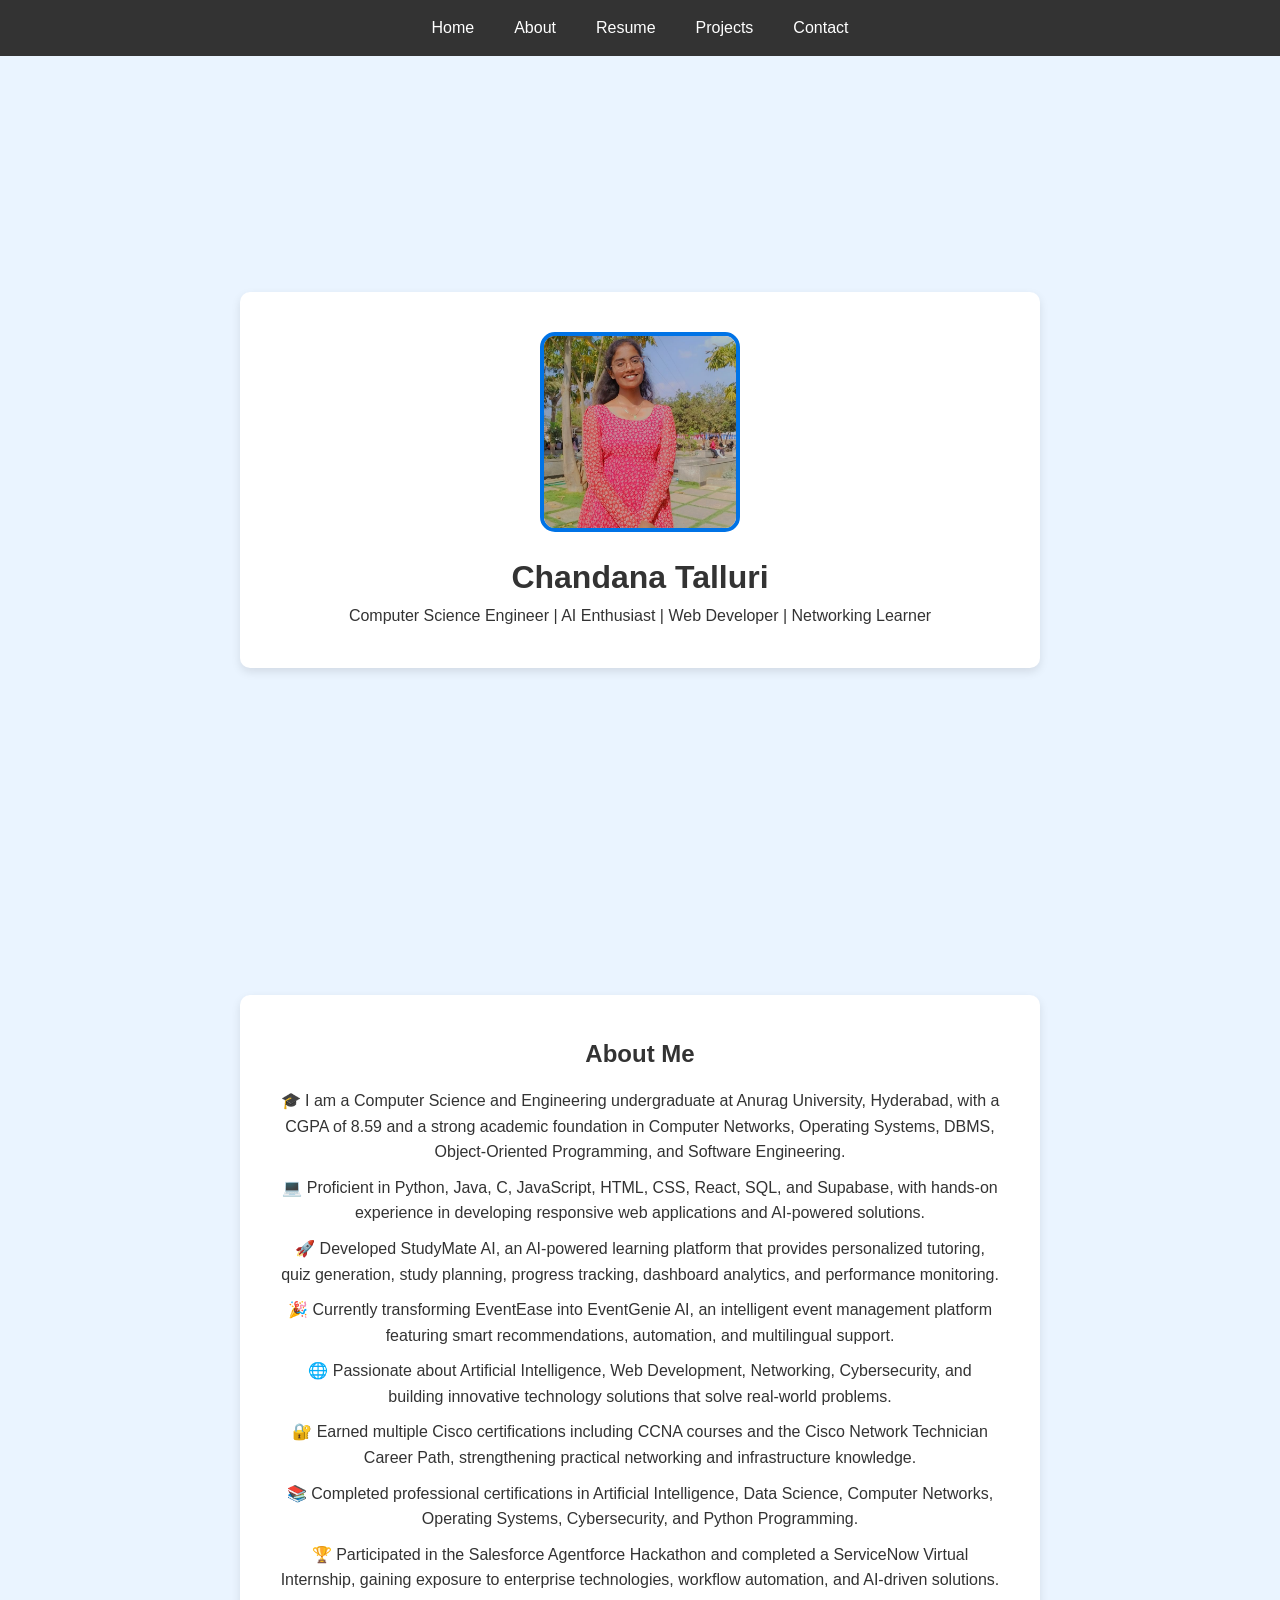
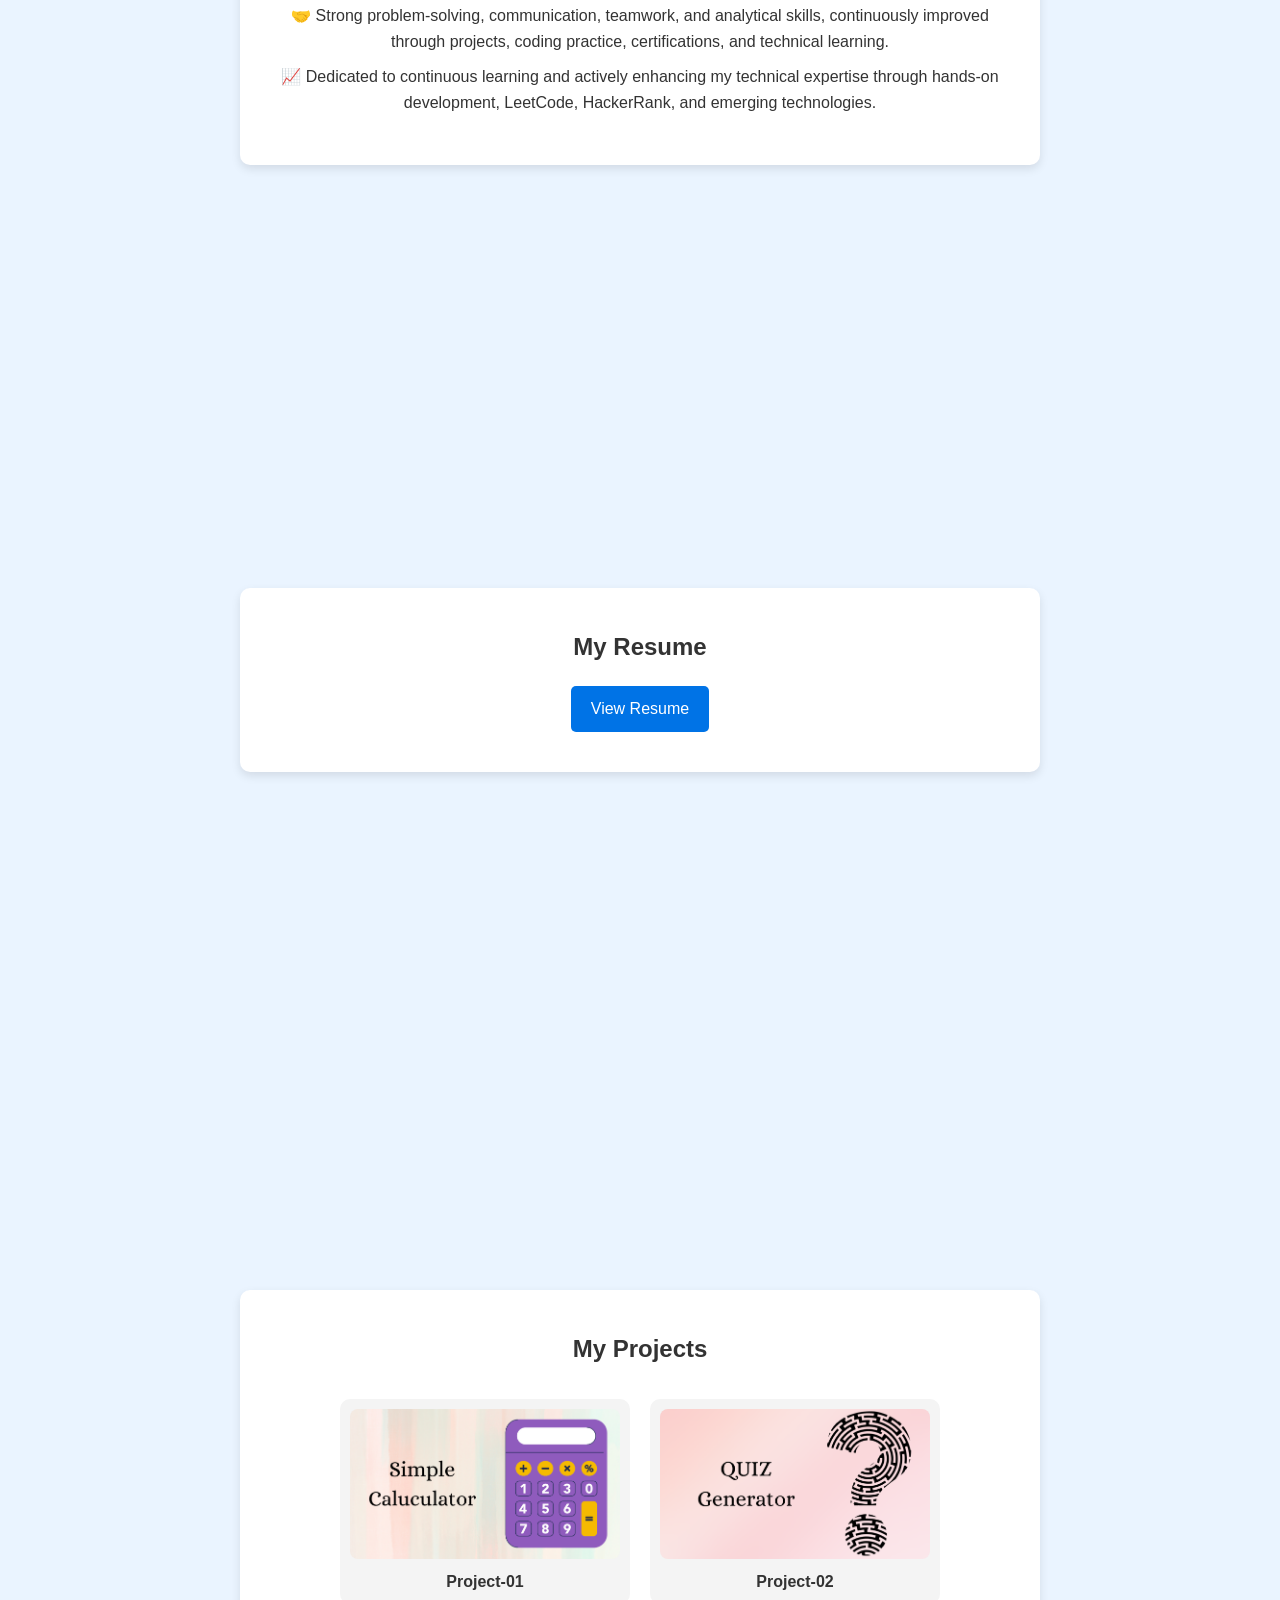
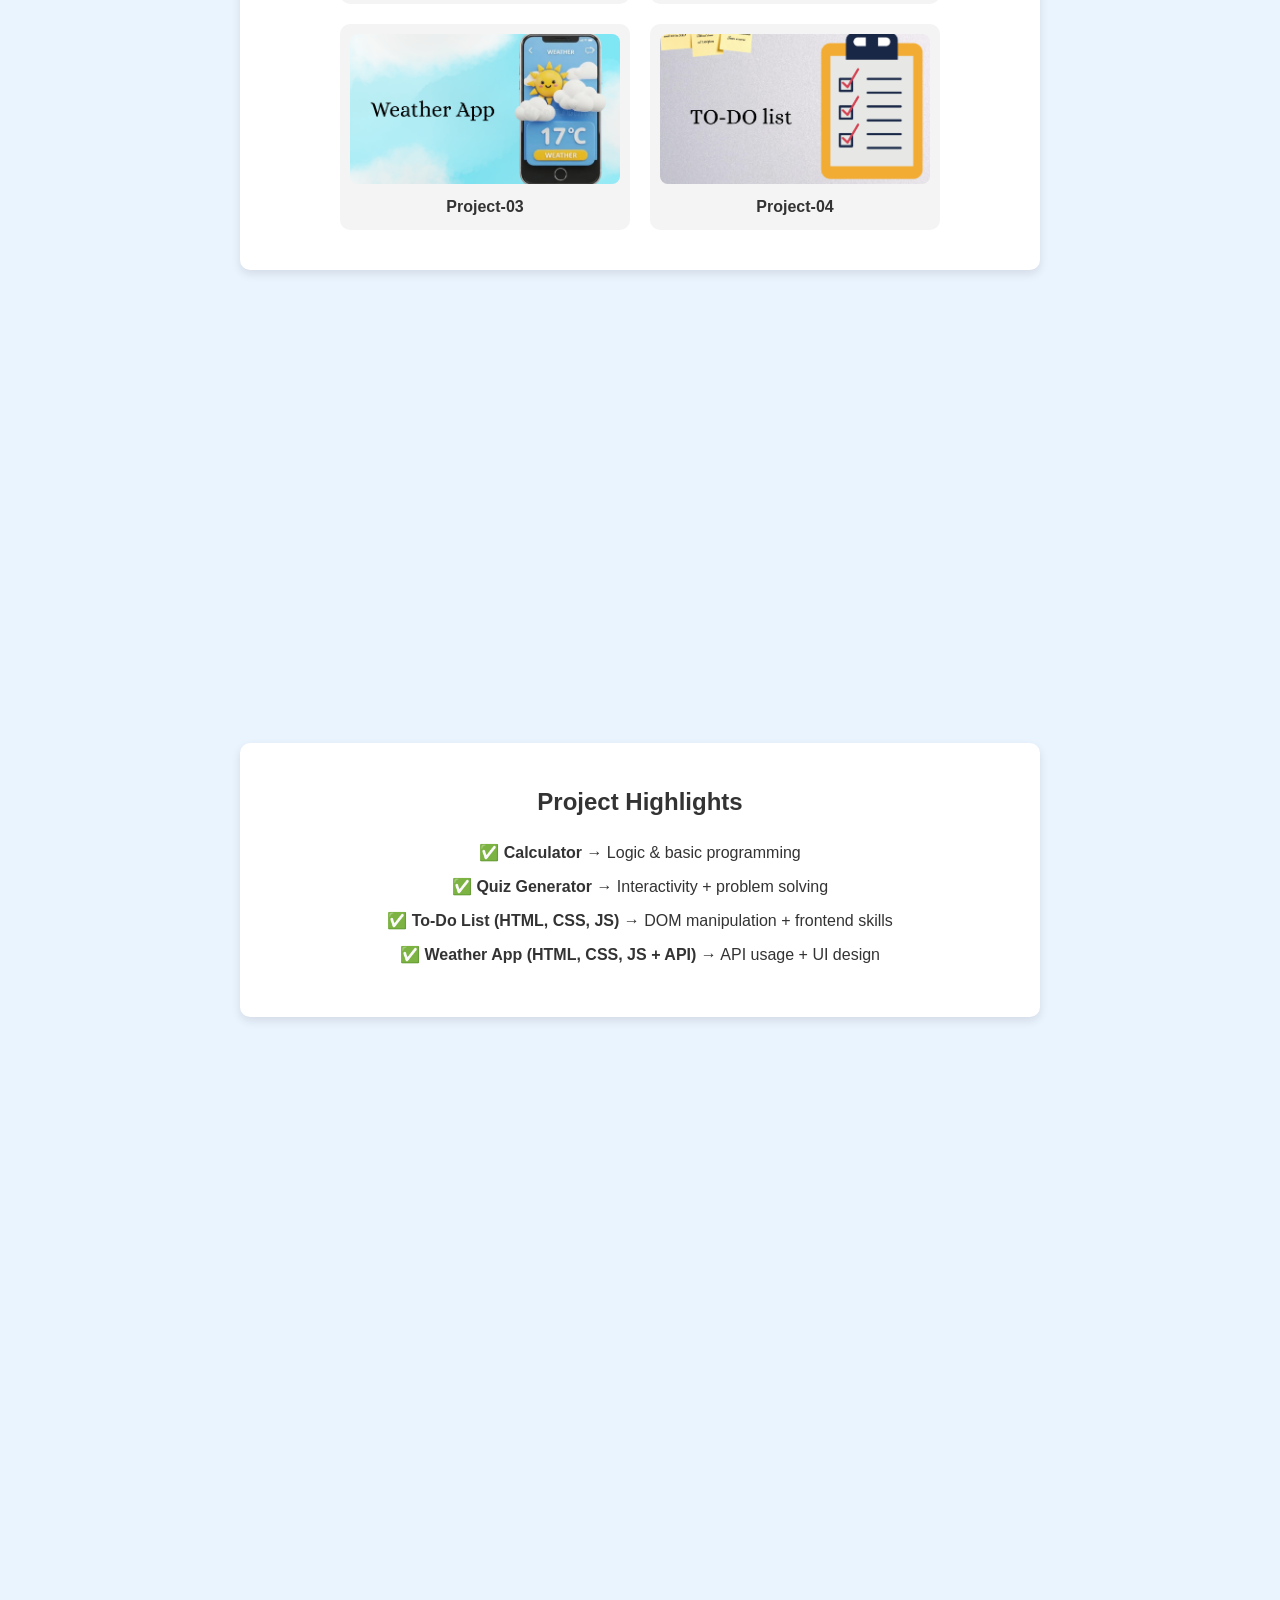
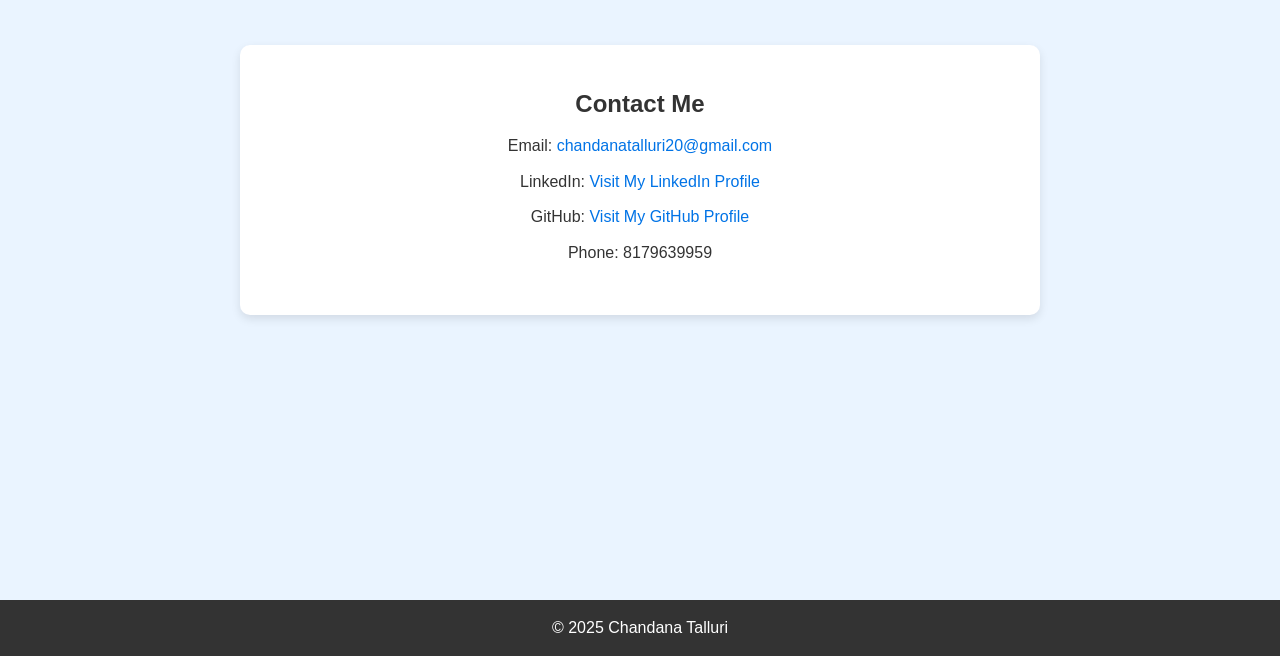
==== commit 6889dff6: "Update project links" ====
--- a/index.html
+++ b/index.html
@@ -38,9 +38,6 @@
     <div class="content-box">
       <h2>About Me</h2>
       <!-- ABOUT SECTION -->
-
-<section id="about" class="section about">
-  <div class="content-box">
     
 
 
@@ -70,8 +67,7 @@
   </div>
 </section>
 
-    </div>
-  </section>
+
 
   <!-- RESUME SECTION -->
   <section id="resume" class="section resume">
@@ -91,7 +87,7 @@
   <div class="content-box">
     <h2>My Projects</h2> <!-- Added heading --> 
 <div class="project-grid">
-  <a href="project 1/" class="project-box" target="_blank">
+  <a href="project1/index.html" class="project-box" target="_blank">
     <img src="assets/SIMPLE Caluculator (1).png" alt="Project 1">
     <span class="project-title">Project-01</span>
   </a>
@@ -101,12 +97,12 @@
     <span class="project-title">Project-02</span>
   </a>
 
-  <a href="project 3/" class="project-box" target="_blank">
+ <a href="project3/index.html" class="project-box" target="_blank">
     <img src="assets/Weather App (1).png" alt="Project 3">
     <span class="project-title">Project-03</span>
   </a>
 
-  <a href="project 4/" class="project-box" target="_blank">
+  <a href="project4/index.html" class="project-box" target="_blank">
     <img src="assets/to do app 1.png" alt="Project 4">
     <span class="project-title">Project-04</span>
   </a>
